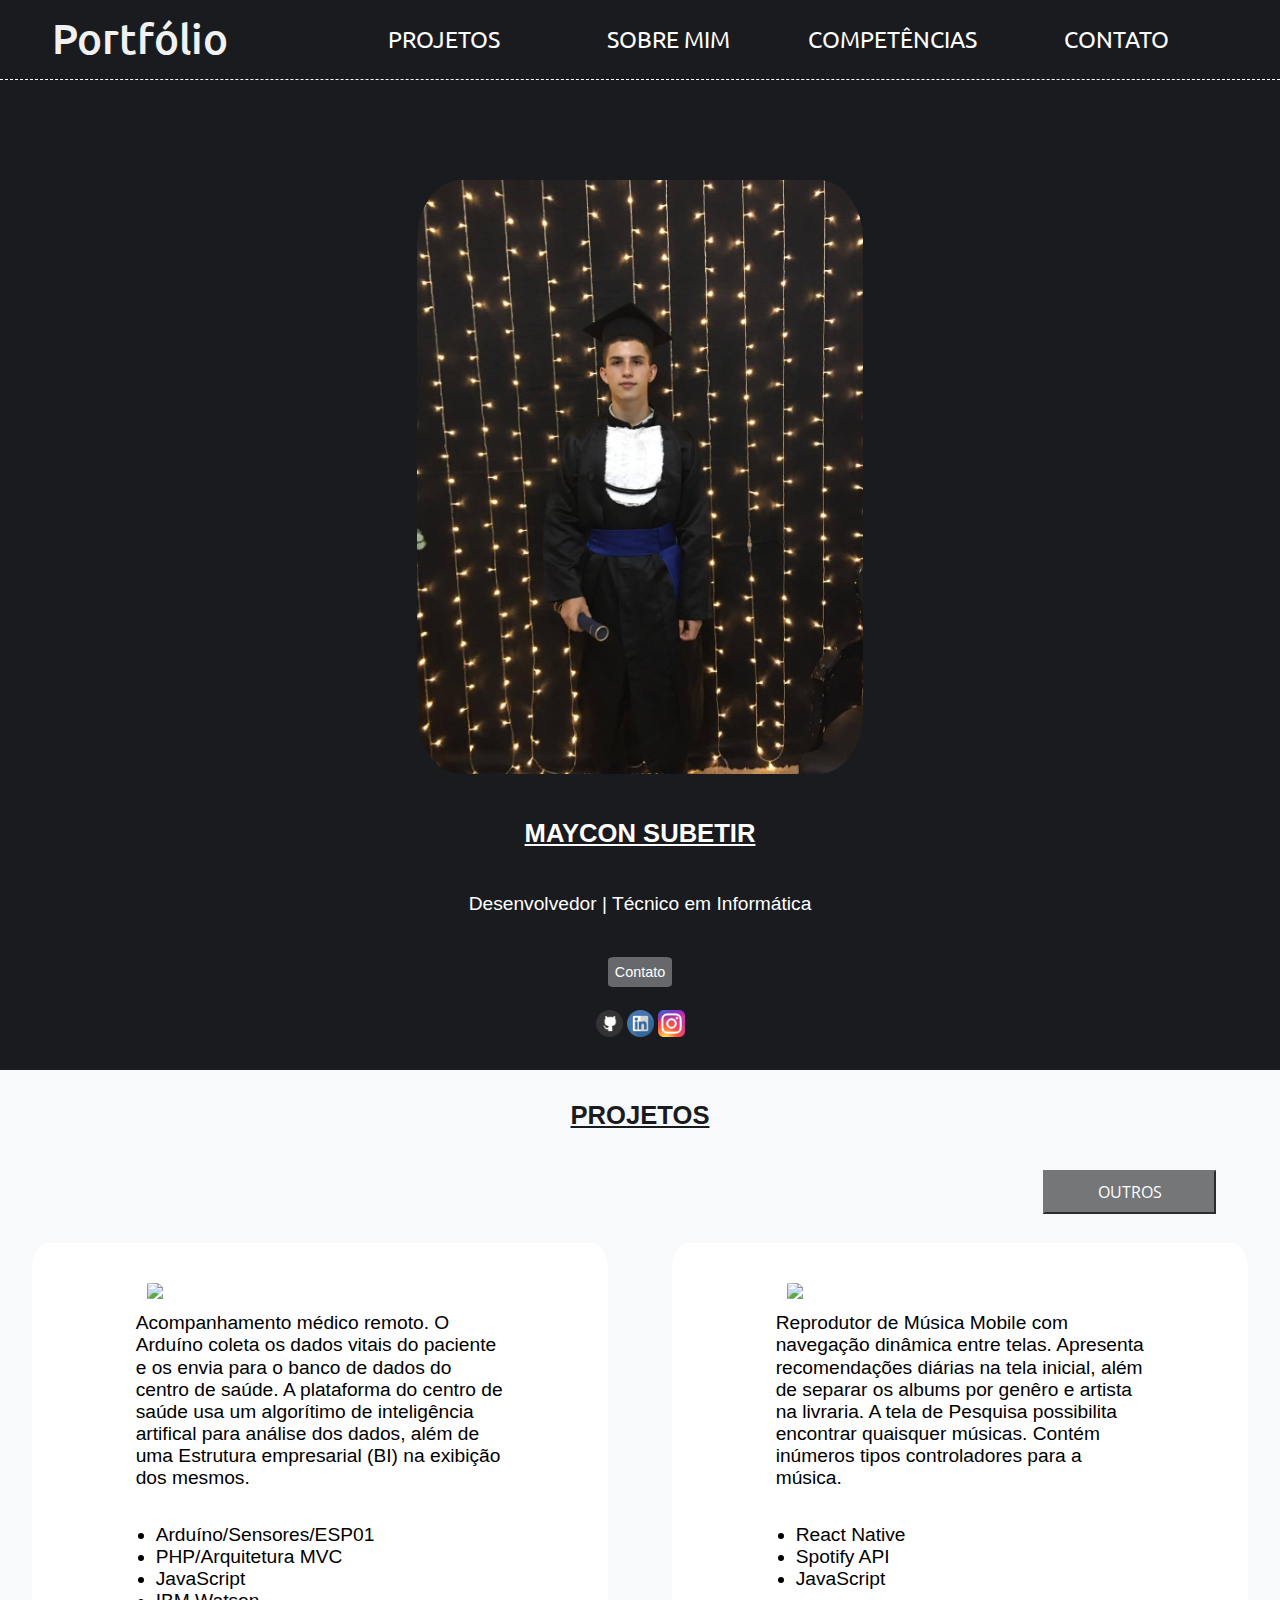
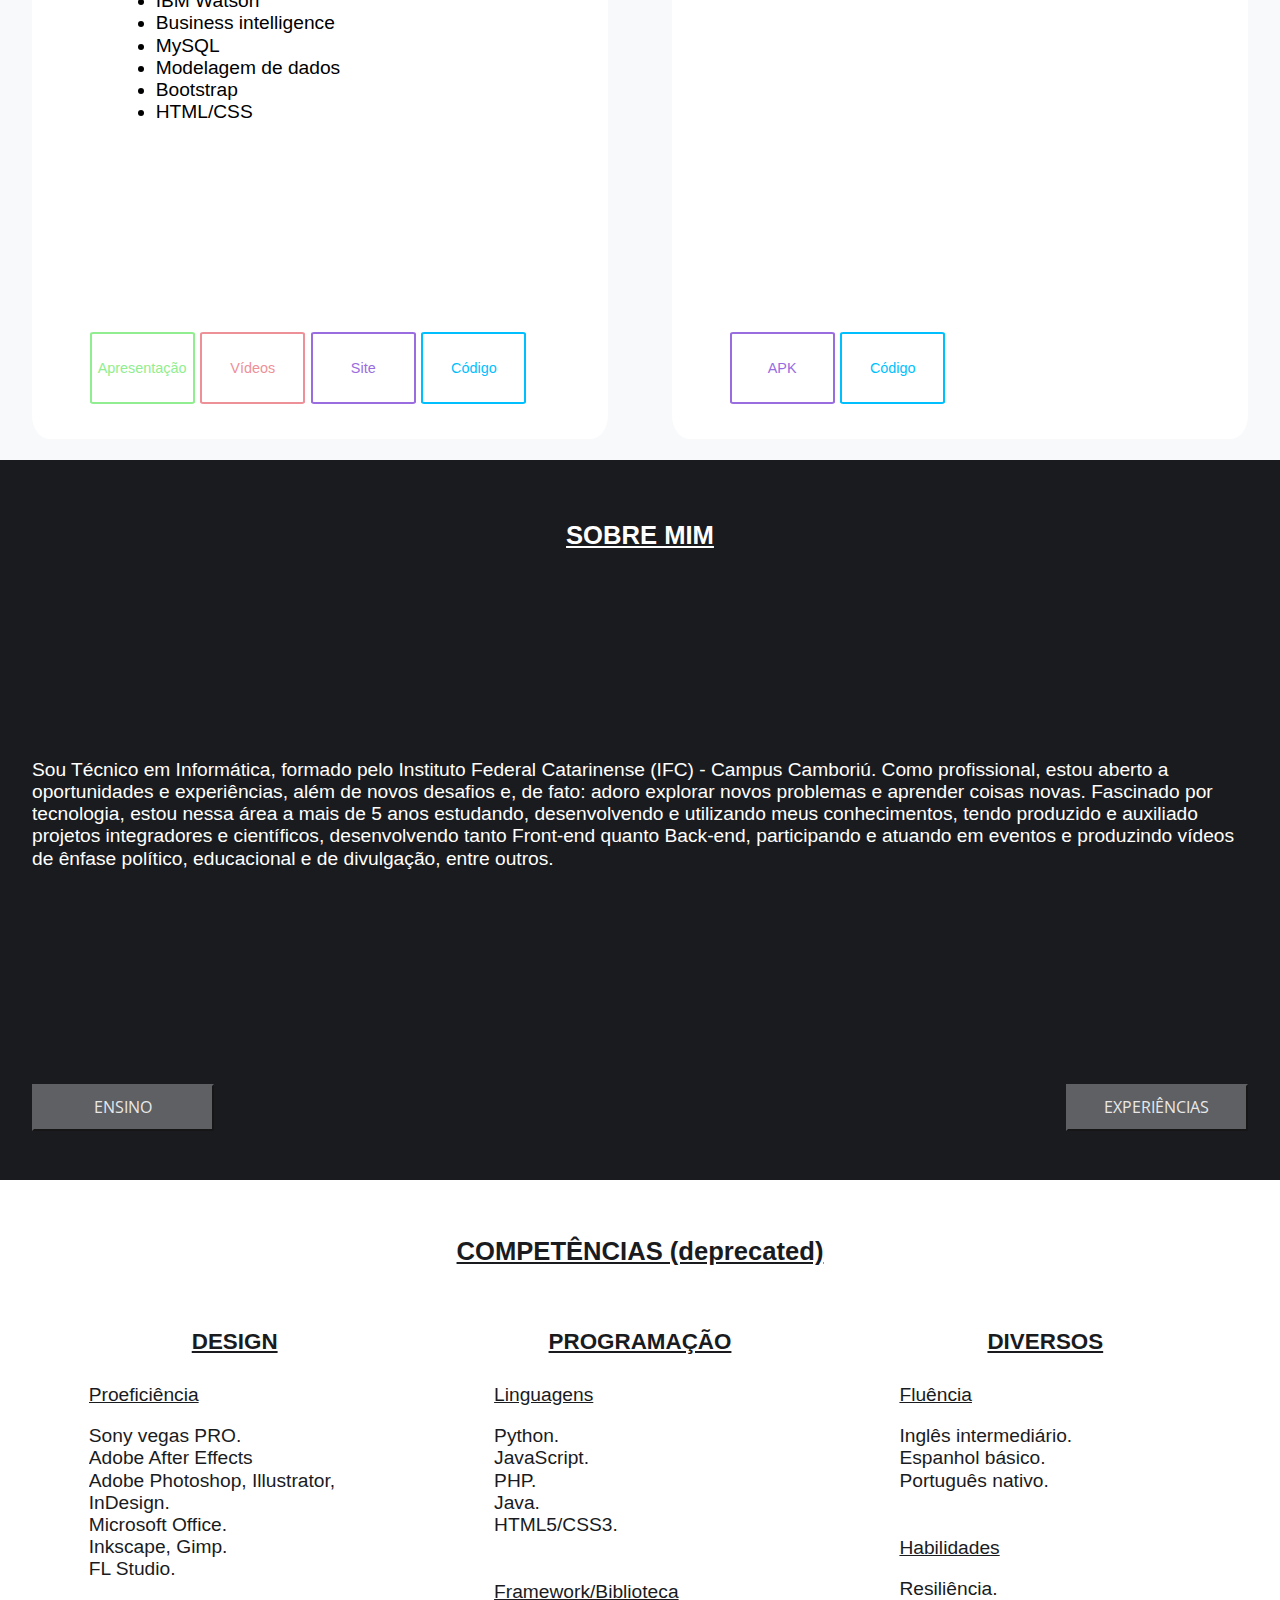
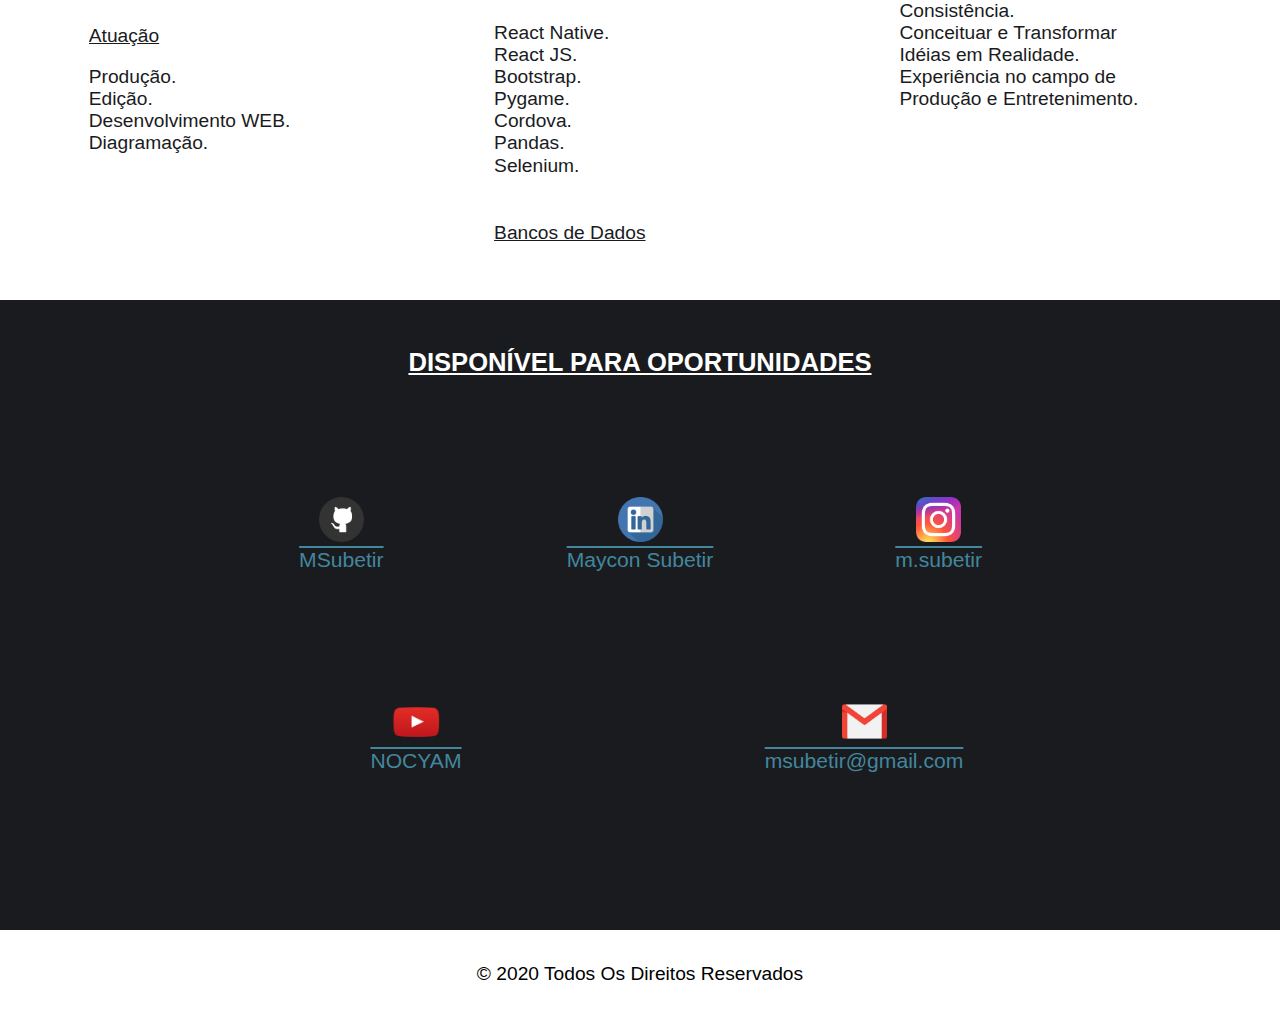
==== index.html @ 5b7ca6d6 "fixes" ====
<!DOCTYPE html>
<html lang="pt-BR">

<head>
    <meta charset="UTF-8">
    <meta name="viewport" content="width=device-width, initial-scale=1">
    <meta http-equiv="X-UA-Compatible" content="ie=edge">
    <title>Maycon Subetir</title>

    <script src="./index.js" defer></script>
    <script src="https://ajax.googleapis.com/ajax/libs/jquery/2.1.3/jquery.min.js" type="text/javascript"></script>
    <link
        href="https://fonts.googleapis.com/css2?family=Open+Sans:wght@300;700&family=Ubuntu&
        family=Roboto+Slab:wght@100;700&display=swap"
        rel="stylesheet">
    <link href="./normalize.css" rel="stylesheet" type="text/css">
    <link href="./index.css" rel="stylesheet" type="text/css">
</head>

<body>
    <nav>
        <a>Portfólio</a>
        <ul>
            <li><a href="#projetos">PROJETOS</a></li>
            <li><a href="#sobreMim">SOBRE MIM</a></li>
            <li><a href="#competencias">COMPETÊNCIAS</a></li>
            <li><a href="#contatos">CONTATO</a></li>
        </ul>
    </nav>

    <div class="header">
        <img src="./src/perfil.jpg" class="perfil">

        <h1>MAYCON SUBETIR</h1>

        <p>Desenvolvedor | Técnico em Informática</p>
        <a href="#contatos" class="botao">Contato</a>

        <div class="icones">
            <a href="https://github.com/MSubetir"><img src="./src/git.png"></a>
            <a href="https://www.linkedin.com/in/maycon-subetir-aa0ab3199/"><img src="./src/linkdin.png"></a>
            <a href="https://www.instagram.com/m.subetir/"><img src="./src/insta.png"></a>
        </div>
    </div>



    <div class="projetos a">
        <h1 id="projetos" style="color: #1a1b1e;">PROJETOS</h1>

        <div class="transform" style="justify-content: flex-end;">
            <button onclick="sair()">OUTROS</button>
        </div>

        <div class="mostruario">
            <div>
                <div>
                    <img class="imgProject" src="https://lh3.googleusercontent.com/pw/AL9nZEUC4xV5lDs9joiH5LrKsQmEG3K1m0I7AVjkr31hWFVZ6zJ9YAPyNuHIpKXoUKQXWEyALBhOtz0McZ3_jYAGvnHKboQj3iyqffHrpMDf8mrdIJhDit2I8VRdpT8GKbpmGPcOVtqGI43LCRcYeyGcACTi=w600-h338-no?authuser=0">
                    <p>Acompanhamento médico remoto. O Arduíno coleta os dados vitais do paciente e os envia para o banco de dados do centro de saúde. 
                        A plataforma do centro de saúde usa um algorítimo de inteligência artifical para análise dos dados, 
                        além de uma Estrutura empresarial (BI) na exibição dos mesmos.
                    </p>
                    <ul>
                        <li>Arduíno/Sensores/ESP01</li>
                        <li>PHP/Arquitetura MVC</li>
                        <li>JavaScript</li>
                        <li>IBM Watson</li>
                        <li>Business intelligence</li>
                        <li>MySQL</li>
                        <li>Modelagem de dados</li>
                        <li>Bootstrap</li>
                        <li>HTML/CSS</li>
                    </ul>
                </div>
                <div class="botoes">
                    <a
                        href="https://view.genial.ly/60639cdcb2064f0d447ac819/presentation-medidor-de-sinais-vitais"><button
                            style="border-color: #90ee90; color: #90ee90;">Apresentação</button></a>
                    <a
                        href="https://www.youtube.com/watch?v=OU9DZTPS30I&list=PLLnPrAWrmEtrfIDLRVUAnFtk-PIgAY9qZ"><button
                            style="border-color: #ee9098; color: #ee9098;">Vídeos</button></a>
                            <a href="https://automasense.000webhostapp.com/pages/login"><button
                                style="border-color: #996ddf; color: #996ddf;">Site</button></a>
                    <a href="https://github.com/MSubetir/Sinais_Vitais"><button
                           style="border-color: #00bfff; color: #00bfff;">Código</button></a>
                </div>
            </div>

            <div>
                <div>
                    
                    <img class="imgProject" src="https://lh3.googleusercontent.com/pw/ACtC-3dQdME1buegANVA4AhmHzX7jDebmpQfBxyj9ju6OzUto9A6blBK3Nn1LL9Td6VjcDFKGM53OBqk8XBBvCKb660P-Rh5WN4g9dhqQRKDlw7we7cQ8wvFliAg3ANfHQJTOGOj_EmdzZPYR6tXdzdJqC73=w1168-h657-no?authuser=0">
                    
                    <p>Reprodutor de Música Mobile com navegação dinâmica entre telas.
                        Apresenta recomendações diárias na tela inicial, além de separar os albums por genêro e artista na livraria.
                        A tela de Pesquisa possibilita encontrar quaisquer músicas.
                        Contém inúmeros tipos controladores para a música.</p>
                    <ul>
                        <li>React Native</li>
                        <li>Spotify API</li>
                        <li>JavaScript</li>
                    </ul>
                </div>

                <div class="botoes">
                    <a href="https://drive.google.com/file/d/1ig_ZhuJYfmcwDmPIuR46pP6VFIbAs-xn/view?usp=sharing"><button
                        style="border-color: #996ddf; color: #996ddf;">APK</button></a>
                 <a href="https://github.com/MSubetir/Centralfy"><button
                        style="border-color: #00bfff; color: #00bfff;">Código</button></a>
                </div>
            </div>
   
        </div>


    </div>

    <div class="projetos b">
        <h1 style="color: #1a1b1e;">OUTROS</h1>
        <div class="transform" style="justify-content: flex-start;">
            <button onclick="entrar()" class="submenu">DESTAQUES</button>
        </div>


        <div class="mostruario">

            <div>
                <div>
                    <img class="imgProject" src="https://lh3.googleusercontent.com/pw/ACtC-3eMUtDpyQF2hzIf7UNU7WPZtiNlY3qYYCqTxnLNk-a77r0hvLwrLTzMCzfAfC4eMctJe6zLSq7UK-7PksO1wY2rYF_I8qfjL-MVIj4fq04tmXqO48SQgNLmpSKtJqqMnRnIXPcMIBST2i1w1JEir1B4=w640-h360-no?authuser=0">
                    <p>Jogo Mobile voltado para o auxilio à qualidade de vida. Desenvolvido como Projeto integrador durante o ensino médio em Informática.
                    </p>
                    <ul>
                        <li>Apache Cordova</li>
                        <li>JavaScript</li>
                        <li>Modelagem de dados</li>
                        <li>Sony Vegas Pro</li>
                        <li>Adobe PhotoShop, Inkscape</li>
                        <li>HTML/CSS</li>
                    </ul>
                </div>
                <div class="botoes">
                    <a
                        href="https://docs.google.com/document/d/16FX7uA28q5GR4gafUM-VKvgnRmYF3ublqvqjXZ9gTFU/edit?usp=sharing"><button
                            style="border-color: #90ee90; color: #90ee90;">Projeto</button></a>
                    <a
                        href="https://www.youtube.com/watch?v=PcwysxRJB2E&list=PLLnPrAWrmEtqAso9siVkWSR2_nn_BTaSJ&index=6"><button
                            style="border-color: #ee9098; color: #ee9098;">Vídeo</button></a>
                    <a href="https://drive.google.com/file/d/1hR4JqM8xQ3sevCTLCYUhLx1t0c0SAUtx/view?usp=sharing"><button
                           style="border-color: #996ddf; color: #996ddf;">APK</button></a>
                    <a href="https://github.com/MSubetir/Vitae"><button
                           style="border-color: #00bfff; color: #00bfff;">Código</button></a>
                </div>
            </div>

            <div>
                <div>
                    <img class="imgProject" src="https://lh3.googleusercontent.com/pw/ACtC-3cMPXJ2FddSLjSJEfjDp5BsjxKwW3A2LlPuJLCuyx3bq7I02Ulmu7NyoeKWMcIvtP-n_0golziE_aRjNnOjLn1pU5L98prRKzdjMs6yO5z91a5pxPpzCNvxTvEngjIdZKTTmviwiIo6u8lv5Q2hmpT2=w640-h360-no?authuser=0">
                    <p>Interface React interativa com função de Sortear.
                        Preenchido com textos e sequências de números, escolhe aleatoriamente e atualiza o estado ao clicar no botão.
                        Utiliza majoritariamente Bootstrap e CSS em animações/detalhes.
                    </p>
                    <ul>
                        <li>React.js</li>
                        <li>JavaScript</li>
                        <li>Bootstrap</li>
                        <li>HTML/CSS</li>
                    </ul>
                </div>
                <div class="botoes">
                    <a href="https://randomizer-2173.web.app"><button
                        style="border-color: #996ddf; color: #996ddf;">Site</button></a>
                    <a href="https://github.com/MSubetir/Randomizer"><button
                            style="border-color: #00bfff; color: #00bfff;">Código</button></a>
                </div>
            </div>

            <div>
                <div>
                    <img class="imgProject" src="https://lh3.googleusercontent.com/pw/ACtC-3fgGn7TcCbmMfhSUwdOuY-DYgH5nbjScEiMm5PkcMDQOVJrLaCTmHQhMg-UFUrFmO-lOFguikVgp8q6_2JBZSPFG349_M7hxqVFaNlUS92KSdkCeo7nWSlrsxgPzolXZX4W6e0yH45kLo838azbs39c=w640-h360-no?authuser=0">
                    <p>Número de Casos de COVID-19 de 2020 no Brasil em um Gráfico de velas responsivo.
                        Atualizado diariamente de acordo com dados do Centro de Prevenção e Controle de Doenças Europeu.
                    </p>
                    <ul>
                        <li>PHP</li>
                        <li>JavaScript</li>
                        <li>ApexCharts</li>
                        <li>HTML/CSS</li>
                        <li>E.C.D.C</li>
                    </ul>
                </div>
                <div class="botoes">
                    <a href="http://gcovid.epizy.com/"><button
                        style="border-color: #996ddf; color: #996ddf;">Site</button></a>
                    <a href="https://github.com/MSubetir/Graph-covid"><button
                            style="border-color: #00bfff; color: #00bfff;">Código</button></a>
                </div>
            </div>

            <div>
                <div>
                    <img class="imgProject" src="https://lh3.googleusercontent.com/pw/ACtC-3dGr8PTuitpGmlDnYWiCiXv81scR1LD-ia9iU2tmD60QuTEJ7A_bPNfEqdlbhJmjqjD2cAUsMxeeecZDMg3b_KJxbFA4M9hu9hKjIjn6HX9rQmbeBOoh1Y0LY4AMq_hKpCs7YDQHkQMWmJbxS_9bgMy=w640-h360-no?authuser=0">
                    <p>Bot de Subreddits e Notícias diárias. Recolhe os tópicos mais agitados das comunidades especificadas,
                        enviando os mesmo em formato de e-mail todos os dias às 7 horas.

                    </p>
                    <ul>
                        <li>Python</li>
                        <li>API Reddit</li>
                        <li>Heroku</li>
                    </ul>
                </div>
                <div class="botoes">
                    <a href="https://github.com/MSubetir/RedditEmail"><button
                            style="border-color: #00bfff; color: #00bfff;">Código</button></a>
                </div>
            </div>

            <div>
                <div>
                    <img class="imgProject" src="https://lh3.googleusercontent.com/pw/ACtC-3cnLi-6JOI9m8X_KeQTeahNfAiNjTkthPZG0m0LvatFGvl_rZpUNs4pekmpazgm_xTZTOSJBTd0accedsrssRurUkl6xllLCkQ34VSt_5jww_7XzEFFN0cb3x-gsw2jGpJYHaKHYhIRPhqD95_Kt8ii=w640-h360-no?authuser=0">
                    <p>Agenda Mobile, separada por seções, registra infinitas anotações,
                        além de possuir funções de regresso e contador de dias. Design caprichado e interativo.
                    </p>
                    <ul>
                        <li>Apache Cordova</li>
                        <li>JavaScript</li>
                        <li>Adobe PhotoShop, Inkscape</li>
                        <li>HTML/CSS</li>
                    </ul>
                </div>
                <div class="botoes">
                    <a href="https://drive.google.com/file/d/1TVygQZsVtfsFOdbsoP0Y_jeHlP_Dmb_R/view?usp=sharing"><button
                        style="border-color: #996ddf; color: #996ddf;">APK</button></a>
                    <a href="https://github.com/MSubetir/Quest"><button
                            style="border-color: #00bfff; color: #00bfff;">Código</button></a>
                </div>
            </div>

            <div>
                <div>
                    
                   <img class="imgProject" src="https://lh3.googleusercontent.com/pw/ACtC-3fy2BUYh09y43q458K9qiwOE1IMpCWjmEK3EiHEZBBcyNiCsThLhYb1gBp75429A8-OxFFFI4X6XTSv1TzSPypDXangfpmJOceD6W5VZ-MGMOQyXRsnlMaAbw6cspUApkMM3LFPyhExGtfl6bQ-eaAW=w640-h360-no?authuser=0">
                    
                    <p>Gerador de Horários Escolares. Toda vez que iniciado gera uma estrutura diferente.
                        Impede a ocorrência de duas aulas ao mesmo tempo,
                        além de outras situações.
                    </p>
                    <ul>
                        <li>JavaScript</li>
                        <li>HTML/CSS</li>
                    </ul>
                </div>
                <div class="botoes">
                    <a href="https://github.com/MSubetir/Horarios_Escolares"><button
                            style="border-color: #00bfff; color: #00bfff;">Código</button></a>
                </div>
            </div>

            <div>
                <div>
                    <img class="imgProject" src="https://lh3.googleusercontent.com/pw/ACtC-3cRVdpKV5AwXcro_npCQZLvIpO7G9_Ts8bNydkEdTlr_s0GnX6Y6KTGFD4DnwPJRrFcmB6eFVCPSkdyHD3pycY-0drOwuTDj5tt4yLnYgXOkiyNXlnScMDecK8OoEgJ6oGGk9Y65vH-hxZ21tUlbUlO=w640-h360-no?authuser=0">
                    <p>Calculadora Básica. Acompanhada de botões interativos para selecionar os números e
                        as operações.
                    </p>
                    <ul>
                        <li>JavaScript</li>
                        <li>HTML/CSS</li>
                    </ul>
                </div>
                <div class="botoes">
                    <a href="https://pedantic-visvesvaraya-d411af.netlify.app/"><button
                        style="border-color: #996ddf; color: #996ddf;">Site</button></a>
                    <a href="https://github.com/MSubetir/Calculadora"><button
                            style="border-color: #00bfff; color: #00bfff;">Código</button></a>
                </div>
            </div>

            <div>
                <div>
                    
                    <img class="imgProject" src="https://lh3.googleusercontent.com/pw/ACtC-3fzsIpFO3DWnfV2ODX9NkwPi-HYLAYGXztJ-X0vXldNH-w8pfTqN5w_PV6NMh8v8712fCPmxOegxfU9sHVuuRiLi78dCC4ko1iAXOmkRYUhZ3amrGTbv2gBfIoqYAVCCnfZObonWkQGUMekkueWz7PE=w640-h360-no?authuser=0">
                    
                    <p>Vídeos que editei para fins de enfase educacional e de divulgação.
                        Inclui trabalhos escolares e projetos.</p>
                    <ul>
                        <li>Sony Vegas Pro</li>
                        <li>Adobe PhotoShop, Inkscape</li>
                    </ul>
                </div>

                <div class="botoes">
                    <a href="https://www.youtube.com/watch?v=Xbf7jJ9sE3M&list=PLLnPrAWrmEtqAso9siVkWSR2_nn_BTaSJ"><button
                            style="border-color: #ee9098; color: #ee9098;">Playlist</button></a>
                </div>
            </div>

        </div>
    </div>


    <div class="sobremim ensino">
        <div style="height: 100%;  width: 80%;">
            <h1 >ENSINO</h1>

            <div style="height: 80%; width: 100%; overflow: auto; display: flex; align-items: center;" >
                <ul class="formacao">
                    <li>
                        <img src="./src/ufsc.png">
                        <p><strong style="color: #fff;">Graduação em Engenharia de Controle e Automação | 2020 -
                                2025</strong><br>
                            Universidade Federal de Santa Catarina - UFSC - Campus Florianópolis</p>
                    </li>
                    <li>
                        <img src="./src/ifc.png">
                        <p><strong style="color: #fff;">Ensino médio integrado ao curso de Técnico em Informática | 2017 -
                                2019</strong><br>
                            Instituto Federal Catarinense - IFC - Campus Camboriú </p>
                    </li>
    
                </ul>

            </div>
        </div>
        <div class="transform" style="height: 100%; width: 20%; justify-content: center">
            <div style="height: 6vh; width: 80%; display: flex; justify-content: flex-end">
                <button onclick="meioRight()" class="submenu" style="width: 100%">SOBRE</button>
            </div>
        </div>
    </div>

    <div class="sobremim descricao">
        <h1 id="sobreMim" style="color: #fff;">SOBRE MIM</h1>

        <div style="height: 70%; color: #fff;">
            <p>          
Sou Técnico em Informática, formado pelo Instituto Federal Catarinense (IFC) - Campus Camboriú. Como profissional, estou aberto a oportunidades e experiências, além de novos desafios e, de fato: adoro explorar novos problemas e aprender coisas novas. Fascinado por tecnologia, estou nessa área a mais de 5 anos estudando, desenvolvendo e utilizando meus conhecimentos, tendo produzido e auxiliado projetos integradores e científicos, desenvolvendo tanto Front-end quanto Back-end, participando e atuando em eventos e produzindo vídeos de ênfase político, educacional e de divulgação, entre outros. 
            </p>
        </div>

        <div class="transform" style="flex-direction: row; justify-content: space-between">
                <button onclick="leftMeio()" class="submenu">ENSINO</button>
                <button onclick="rightMeio()" class="submenu">EXPERIÊNCIAS</button>
            </div>
        </div>
    </div>

    <div class="sobremim experiencia">
        <div class="transform" style="height: 100%; width: 20%; justify-content: center">
            <div style="height: 7vh; width: 80%; display: flex; justify-content: flex-start">
                <button onclick="meioLeft()" class="submenu" style="width: 100%;">SOBRE</button>
            </div>
        </div>

        <div style="height: 100%;  width: 80%;">
            <h1>EXPERIÊNCIAS</h1>
            <div style="height: 80%; width: 100%; overflow: auto; display: flex; align-items: center;">
                

                <ul class="empregos">
                    <li>
                        <p><strong style="color: #fff;">Beepay | 2020 - Atual</strong><br>
                            <strong>Desenvolvedor Fullstack</strong> - Assessoria de desenvolvimento de aplicativos mobile IOS/Android.</p>
                    </li>
                    <li>
                        <p><strong style="color: #fff;">Delinea Tecnologia Educacional | 2020</strong><br>
                            <strong>Produtor de conteúdo EaD</strong> - Diagramação e manutenção de mídias e conteúdos.</p>
                    </li>
                    <li>
                        <p><strong style="color: #fff;">Rodolanches | 2019 - 2020</strong><br>
                            <strong>Balconista</strong> - Atendimento, venda e preparação de alimentos e afins. </p>
                    </li>
                    <li>
                        <p><strong style="color: #fff;">Editor de vídeos | Autônomo</strong><br>
                            <strong>Produtor/Edito</strong>r - Elaboração de vídeos com vínculos políticos e educacionais.
                        </p>
                    </li>

                </ul>
            </div>
         
        </div>
    </div>




    <div class="competencias">
        <h1 id="competencias" style="color: #1a1b1e;">COMPETÊNCIAS (deprecated)</h1>

        <div>
            <div>
                <h1>DESIGN</h1>
                <ul>
                    <p>Proeficiência</p>
                    <li>Sony vegas PRO.</li>
                    <li>Adobe After Effects</li>
                    <li>Adobe Photoshop, Illustrator, InDesign.</li>
                    <li>Microsoft Office.</li>
                    <li>Inkscape, Gimp.</li>
                    <li>FL Studio.</li>
                </ul>

                <ul>
                    <p>Atuação</p>
                    <li>Produção.</li>
                    <li>Edição.</li>
                    <li>Desenvolvimento WEB.</li>
                    <li>Diagramação.</li>
                </ul>
            </div>

            <div>
                <h1>PROGRAMAÇÃO</h1>

                <ul>
                    <p>Linguagens</p>
                    <li>Python.</li>
                    <li>JavaScript.</li>
                    <li>PHP.</li>
                    <li>Java.</li>
                    <li>HTML5/CSS3.</li>
                </ul>

                <ul>
                    <p>Framework/Biblioteca</p>
                    <li>React Native.</li>
                    <li>React JS.</li>
                    <li>Bootstrap.</li>
                    <li>Pygame.</li>
                    <li>Cordova.</li>
                    <li>Pandas.</li>
                    <li>Selenium.</li>
                    
                </ul>

                <ul>
                    <p>Bancos de Dados</p>
                    <li>PostgreSQL.</li>
                    <li>MySQL.</li>
                </ul>

                <ul>
                    <p>IDEs</p>
                    <li>Visual Studio Code.</li>
                    <li>NetBeans.</li>
                    <li>PyCharm.</li>
                </ul>

            </div>

            <div>
                <h1>DIVERSOS</h1>
                <ul>
                    <p>Fluência</p>
                    <li>Inglês intermediário.</li>
                    <li>Espanhol básico.</li>
                    <li>Português nativo.</li>
                </ul>

                <ul>
                    <p>Habilidades</p>
                    <li>Resiliência.</li>
                    <li>Consistência.</li>
                    <li>Conceituar e Transformar Idéias em Realidade.</li>
                    <li>Experiência no campo de Produção e Entretenimento.</li>
                </ul>
            </div>
        </div>
    </div>


    <div class="oportunidades">
        <h1 id="contatos">DISPONÍVEL PARA OPORTUNIDADES</h1>
        <div style="height: 80%;" class="oportunidades">
            <div>
                <a href="https://github.com/MSubetir"><img src="./src/git.png">
                    <p class="contato">MSubetir</p>
                </a>
                <a href="https://www.linkedin.com/in/maycon-subetir/"><img src="./src/linkdin.png">
                    <p class="contato">Maycon Subetir</p>
                </a>
                <a href="https://www.instagram.com/m.subetir/"><img src="./src/insta.png">
                    <p class="contato">m.subetir</p>
                </a>
            </div>

            <div>
                
                <a href="https://www.youtube.com/channel/UCgY-3SwG1gZg3NfavV3nOyg?view_as=subscriber"><img
                        src="./src/youtube.png">
                    <p class="contato">NOCYAM</p>
                </a>
                <a><img src="./src/gmail.png">
                    <p class="contato">msubetir@gmail.com</p>
                </a>
            </div>
        </div>
    </div>


    <div class="direitos">
        <p>&copy; 2020 Todos Os Direitos Reservados
        </p>
    </div>
</body>

</html>
---- index.css ----
/*
GERAL
*/

html, body{
    margin: 0;
    overflow-x: hidden;
    font-family:"Open Sans", Helvetica, Arial, sans-serif;
}

h1, h2, h3{
    display: flex;
    align-items: center;
    height: 10%;
    font-size: 1.6em;
    color: #fff;
    text-align: center;
    justify-content: center;
    
    margin: 0;
    font-family: "Roboto Slab", Helvetica, Arial, sans-serif;
    font-weight: 700;
    text-decoration:underline;
}


p, li, a{
    font-family: Arial, Helvetica, sans-serif;
    font-size: .9em;
    margin-top: 0;
    text-decoration: none;
    color: #fff;
}

/*
NAV
*/

nav{
    display: flex;
    flex-direction: column;
    align-items: center;
    background: #1a1b1e;
    border-bottom: 1px dashed #fff ;
}
nav > a {
    text-decoration: none;
    font-weight: 500;
    font-size: 2em;
    font-family: Ubuntu, serif;
    color: #f1f1f1;
    margin-top: 2vh;
}
nav ul{
    list-style: none;
    padding: 0;
    display: flex;
    flex-direction: column;
    align-items: center;
    width: 100%;
}
nav ul li {
    text-align: center;
    width: 100%;
}

nav ul li a {
    display: inline-block;
    padding: 10px 0;
    width: 100%;
    text-decoration: none;
    color: #fff;
    font-family: Ubuntu, serif;
}

/*
CABEÇALHO
*/

.header{
    display: flex;
    flex-direction: column;
    justify-content: space-evenly;
    align-items: center;
    text-align: center;
    height: 90vh;
    background-color: #1a1b1e;
    width: 100vw;
}

.header img.perfil{
    height: 50%;
    border-radius: 10%;
}

.header p{
    width: 80%;
}

.header a.botao{
    background-color: #67686b;
    border-radius: 10%;
    padding: 1%;
    text-decoration: none;
    color: #fff;
    margin: 1%;
    font-size: .9em;
}
.icones{
    height: 5%;
}
.icones > a > img{
    height: 3vh;
}


/*
PROJETOS
*/


.projetos{
    display: flex;
    justify-content: center;
    align-items: center;
    flex-direction: column;
    height: 90vh;
    width: 100vw;
    background-color: #f8f9fa;
    transition: .3s;
}
.a{
    position: absolute;
}
.b{
    position: relative;
    transform: translateX(100vw);
}

.mostruario{
    display: flex;
    justify-content: center;
    align-items: center;
    flex-wrap: wrap;
    flex-direction: column;
    overflow-x: auto;
    height: 90%;
    width: 100%;
    overflow-y: hidden;
}

.mostruario > div{
    display: flex;
    align-items: center;
    justify-content: center;
    flex-direction: column;
    width: 90%;
    height: 95%;
    background: #fff;
    border-radius: 3%;  
    overflow: hidden;
}
.mostruario > div > div:first-child{
    height: 80%; 
    width: 80%;
    overflow-y: auto;
    display: flex;
    align-items: center;
    justify-content: flex-start;
    flex-direction: column;
}
.imgProject{
    width: 75%;
    border-radius: 3%;
    margin-bottom: 3%;
}

.mostruario > div > div > p, .mostruario > div > div > ul > li{
    color: #000
}

.mostruario > div > div > p, .mostruario > div > div > ul{
    width: 80%;
}



.botoes{
    display: flex;
    justify-content: flex-start;
    align-items: center;
    height: 10%;
    width: 80%;
}
.botoes > a{
    width: 24%;
    height: 90%;
    font-size: .8em;
}
.botoes > a > button{
    background: #fff;
    border: 2px solid;
    font-size: .9em;
    border-radius: 3%;
    margin-top: 1vh;
    height: 100%;
    width: 95%;
}

.transform{
    display: flex;
    flex-direction: row;
    justify-content: center;
    align-items: center;
    height: 7vh;
    width: 90%;
}

.transform button, .transform div button{
    opacity: 0.9;
    height: 60%;
    width: 35%;
    font-size: .8em;
    border-color: #67686b;
    box-shadow: 0 0 40px 40px #67686b inset, 0 0 0 0 #67686b;
    -webkit-transition: all 150ms ease-in-out;
    transition: all 150ms ease-in-out;
    color: #fff;
}
.transform button:hover{
    box-shadow: 0 0 10px 0 #67686b inset, 0 0 10px 4px #67686b;
    color: #1a1b1e;
}


/*
SOBRE
*/


.sobremim{
    display: flex;
    flex-direction: column;
    justify-content: center;
    align-items: center;
    background-color: #1a1b1e;
    height: 80vh;
    transition: .3s;
    width: 100vw;
}
.sobremim > div{
    display: flex;
    flex-direction: column;
    justify-content: center;
    align-items: center;
    width: 95%;
    overflow: auto;
}

.ensino{
    display:flex;
    position: absolute;
    transform: translateX(-100vw);
    flex-direction: row;
}
.descricao{
    display:flex;
    position: absolute;
}
.descricao > div > p{
    display: flex;
    align-items: center;
    height: 90%;
    width: 100%;
}
.experiencia{
    display:flex;
    position: relative;
    transform: translateX(100vw);
    flex-direction: row;
}


.formacao, .empregos{
    width: 100%;
    height: 80%;
    padding: 0;
    display: flex;
    flex-direction: column;
    justify-content: space-around;
    overflow-y:auto;
}
.formacao > li{
    display: flex;
    justify-content: flex-start;
    align-items: center;
    padding: 2vh;
}
.formacao > li > p{
    margin: 0vw 2vw 0vw 2vw;
    text-align: center;
    color:#f8f9fabb;
    width: 100%;

}
.formacao > li > img{
    width: 15vw;
}


.empregos > li{
    padding: 2vh;
}
.empregos > li > p{
    text-align: center;
    color:#f8f9fabb;
    width: 97%;
    margin: 0;
}

/*
SKILLS
*/


.competencias{
    display: flex;
    flex-direction: column;
    justify-content: center;
    align-items: center;
    background-color: #fff;
    
    height: 80vh;
    width: 100vw;
    
}
.competencias div{
    display: flex;
    flex-direction: column;
    justify-content: center;
    align-items: center;
    width: 95%;
    height: 80%;
    overflow-x: auto;
    overflow-y: hidden;
    flex-wrap: wrap;
    
}

.competencias div > div{
    width: 45%;
    height: 90%;
    overflow-y: scroll;
    overflow-x: hidden;
    display: inline-block;
    padding: 1em;
}

.competencias div > div > h1{
    font-size: 1em;
    color: #1a1b1e;
}

.competencias div > div > ul{
    margin-bottom: 5vh;
    width: 90%;
    padding: 0;
    overflow-x: auto;
    overflow-y: auto;
}

.competencias div > div > ul > p{
    color: #1a1b1e;
    text-decoration: underline;
}

.competencias div > div > ul > li{
    color: #1a1b1e;
    list-style-type: circle;
}


/*
CONTATO
*/


.oportunidades{
    display: flex;
    flex-direction: column;
    justify-content: center;
    align-items: center;
    background-color: #1a1b1e;
    height: 70vh;
    transition: .3s;
    width: 100vw;
    
}

.oportunidades div > div{
    display: flex;
    width: 70%;
    justify-content: space-around;
    align-items: center;
    height:40%;
    text-align: center;
}
.oportunidades div > div > a{
    width: 90%;
}
.oportunidades div > div > a > p{
    color: rgb(66, 135, 158); 
    text-decoration: overline;
}

.oportunidades div > div > a > img{
    height: 5vh;
}


/*
DIRETOS
*/
.direitos{
    height: 10vh;
}
.direitos p{
    display: flex;
    justify-content: center;
    align-items: center;
    width: 100%;
    color: #000;
    height: 100%;
}


/*
MEDIA QUERIES
*/


@media screen and (min-width: 710px) {


    p, li, a{
        font-size: 1.1em;
    }


    /*
    NAV
    */

    nav {
        flex-direction: row;
        justify-content: space-around;
    }

    nav ul {
        flex-direction: row;
        width: 70%;
    }

    nav > a {
        font-size: 2.6em;
        margin-top: 0vh;
    }
    

    /*
    CABEÇALHO
    */

    .header {
        height: 110vh;
    }

    .header img.perfil{
        height: 60%;
        border-radius: 10%;
        margin-top: 10vh;
    }

    .header a.botao{
        padding: .5%;
    }


    /*
    PROJETOS
    */

    .mostruario > div{
        width: 45%;
    }

    .projetos{
        height: 95vh;
    }

    .transform button, .transform div button{
        height: 75%;
        width: 25%;
        font-size: 1em;
    }

    .botoes > a{
        font-size: 1em;
    }

    

     /*
    SOBRE MIM
    */

    .formacao > li > img{
        width: 10vw;
    }

    /*
    SKILLS
    */

    .competencias div > div{
        width: 24%;
    }

    .competencias div > div > h1{
        font-size: 1.4em;
    }

}

@media screen and (min-width: 1100px) {
    
    .formacao > li > p, .empregos > li > p{
        font-size: 1.1em;
    }
    p, li, a{
        font-family: Arial, Helvetica, sans-serif;
        font-size: 1.2em;
    }
    
    

    /*
    PROJETOS
    */

    .projetos{
        height: 110vh;
    }

    .transform button, .transform div button{
        width: 15%;
    }

    /*
    SOBRE MIM
    */

    .formacao > li > img{
        width: 6vw;
    }
    

    

     /*
    CONTATO
    */

    .oportunidades div > div > a > p{
        font-size: 1.1em;
    }
}



/*
SCRIPT
*/


.menos100{
    transform: translateX(-100vw);
}
.zero{
    transform: translateX(0vw);
}
.mais100{
    transform: translateX(100vw);
}
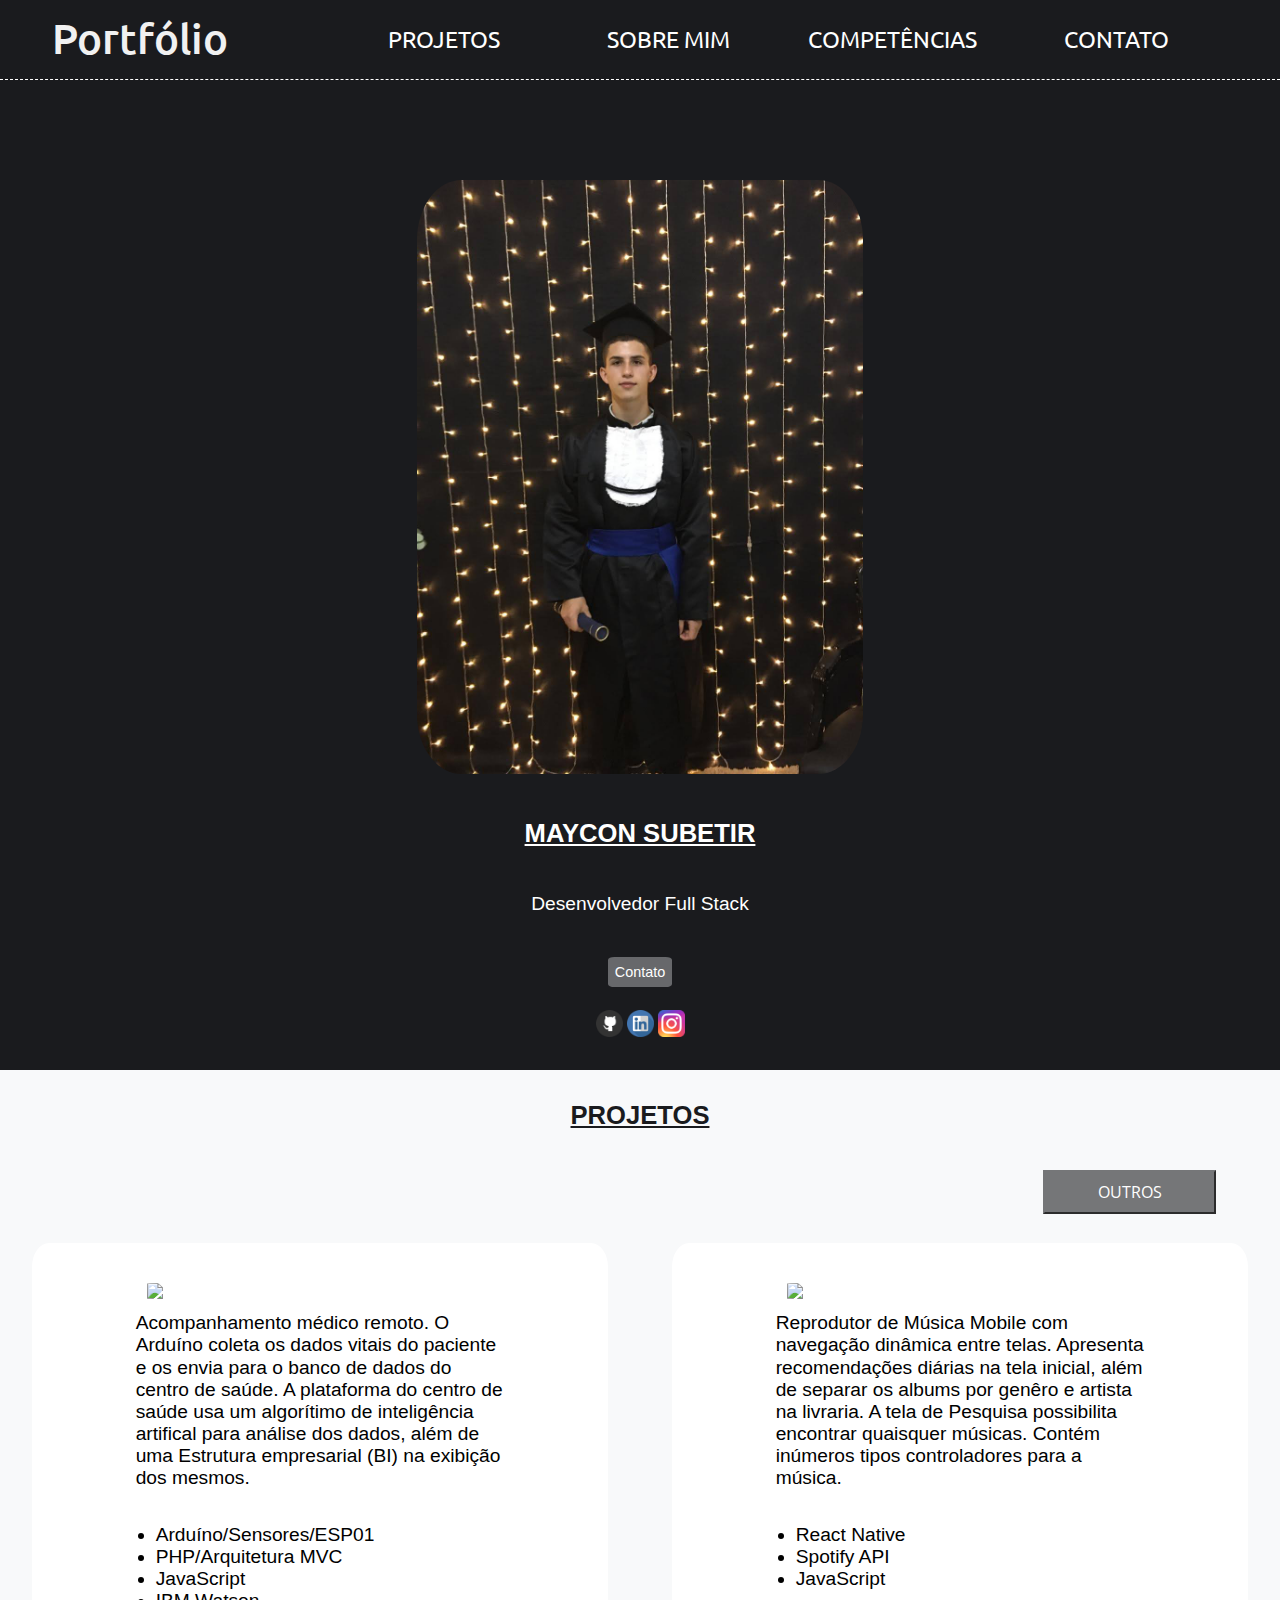
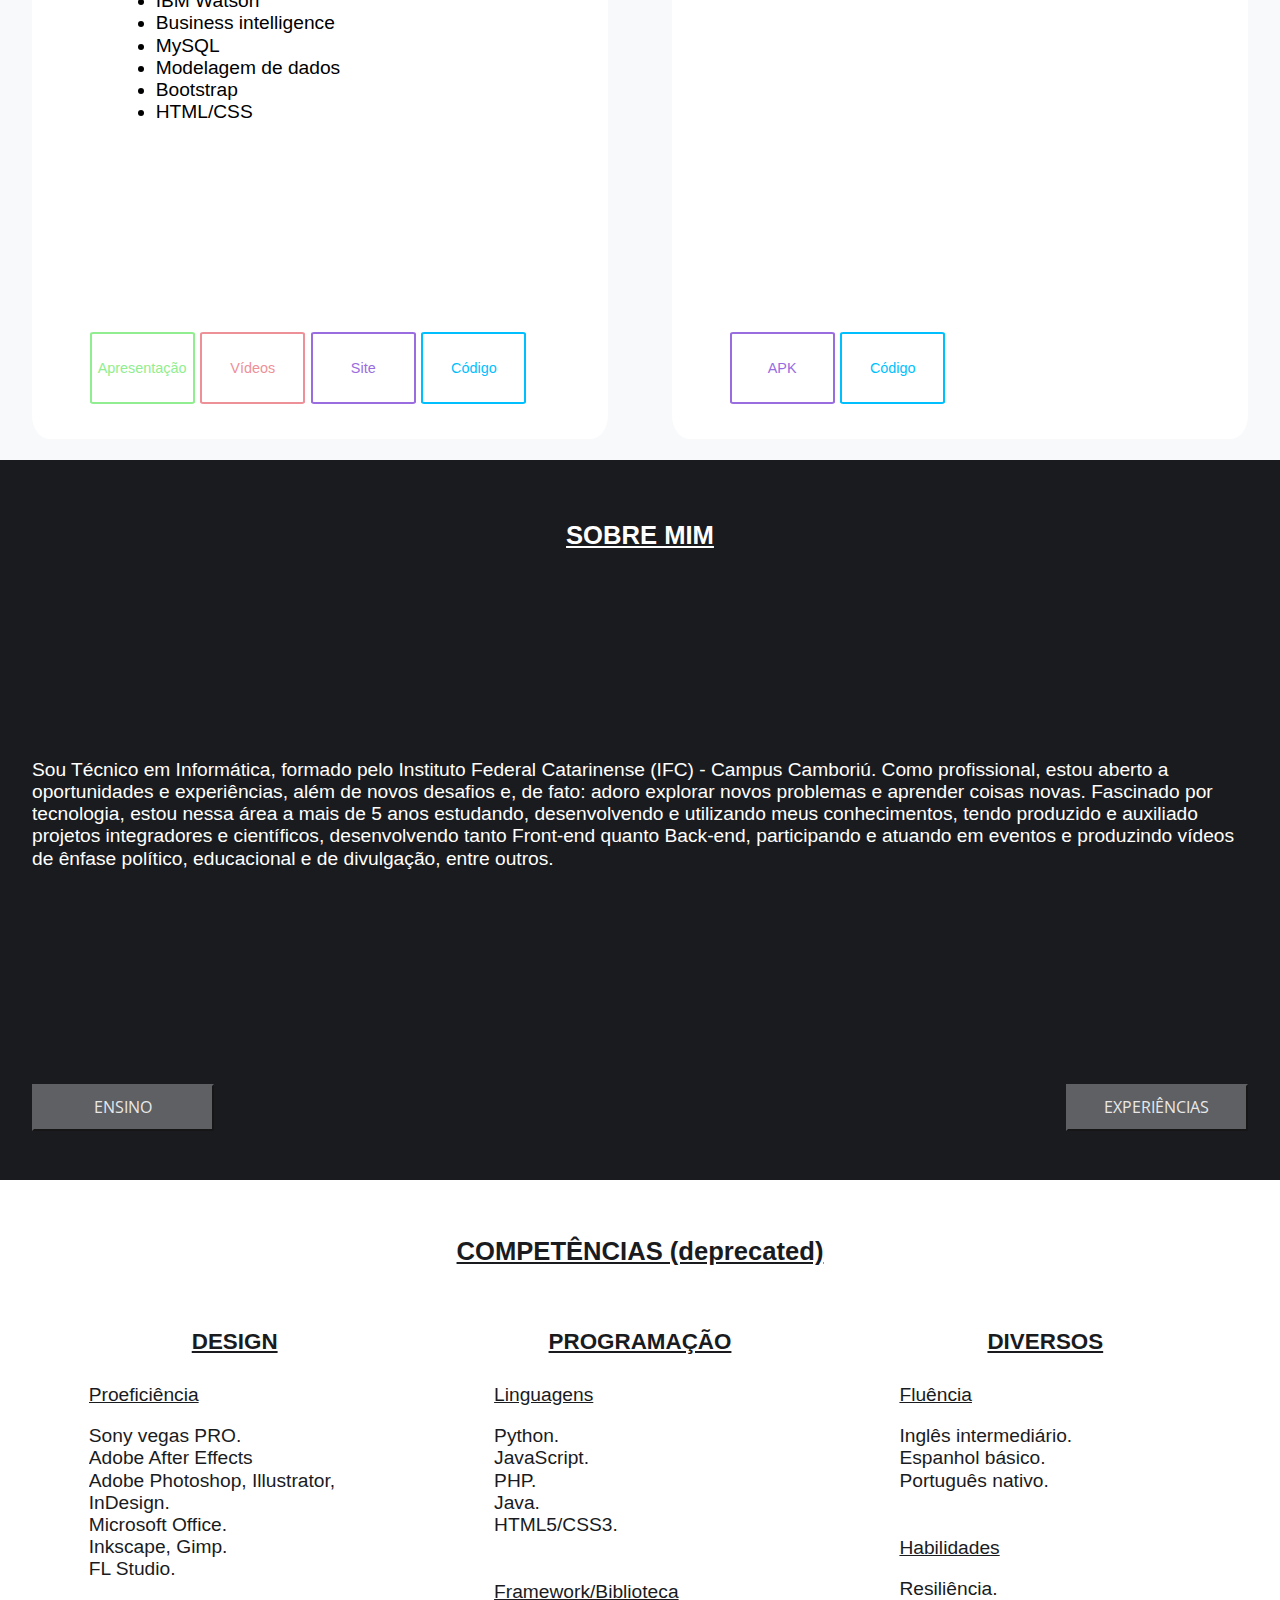
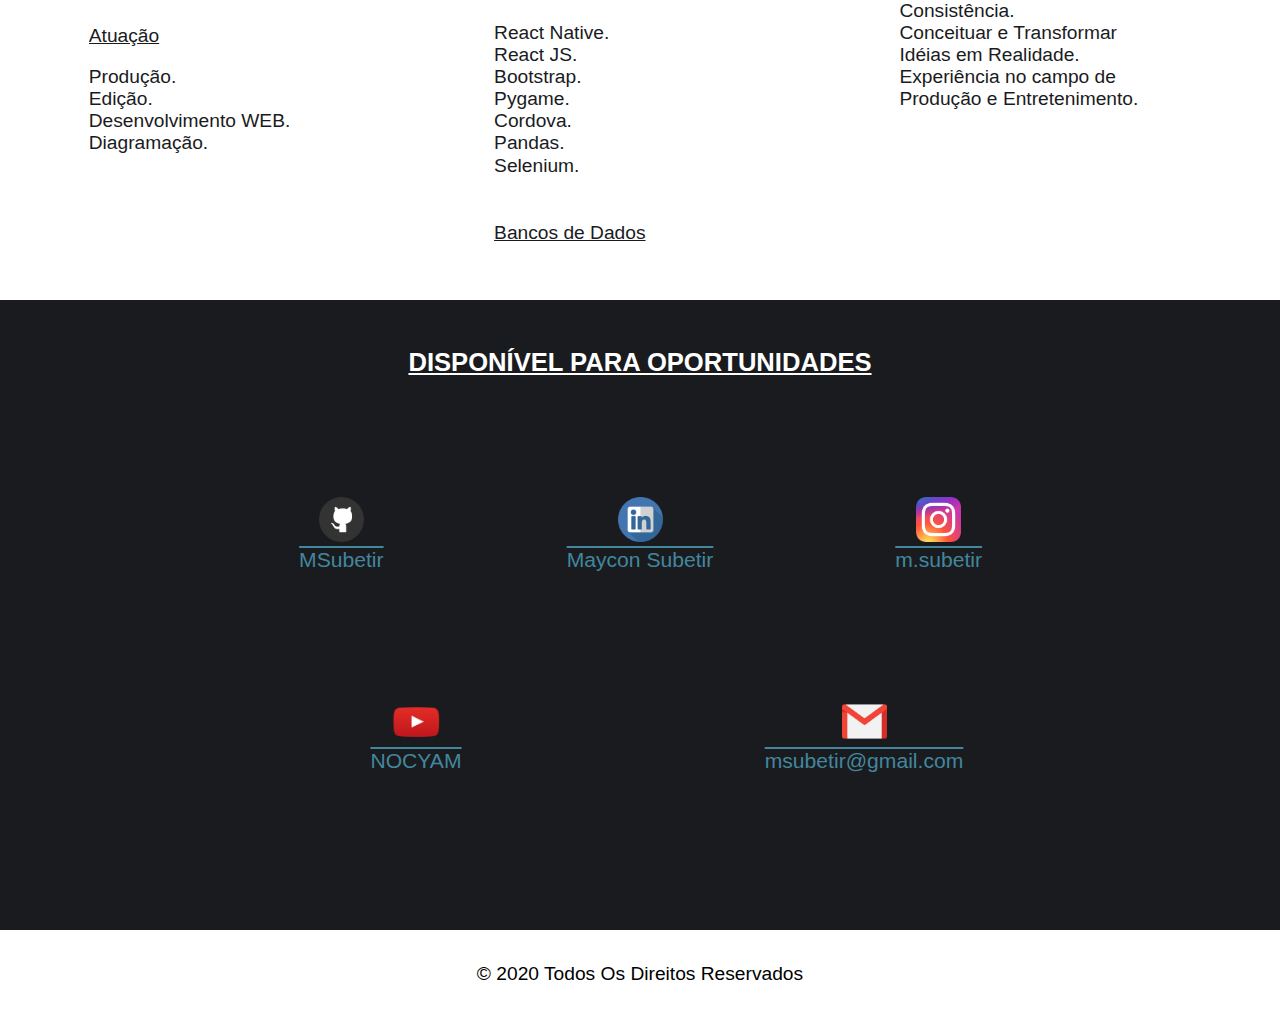
==== commit 60b56ccc: "full" ====
--- a/index.html
+++ b/index.html
@@ -33,7 +33,7 @@
 
         <h1>MAYCON SUBETIR</h1>
 
-        <p>Desenvolvedor | Técnico em Informática</p>
+        <p>Desenvolvedor Full Stack</p>
         <a href="#contatos" class="botao">Contato</a>
 
         <div class="icones">
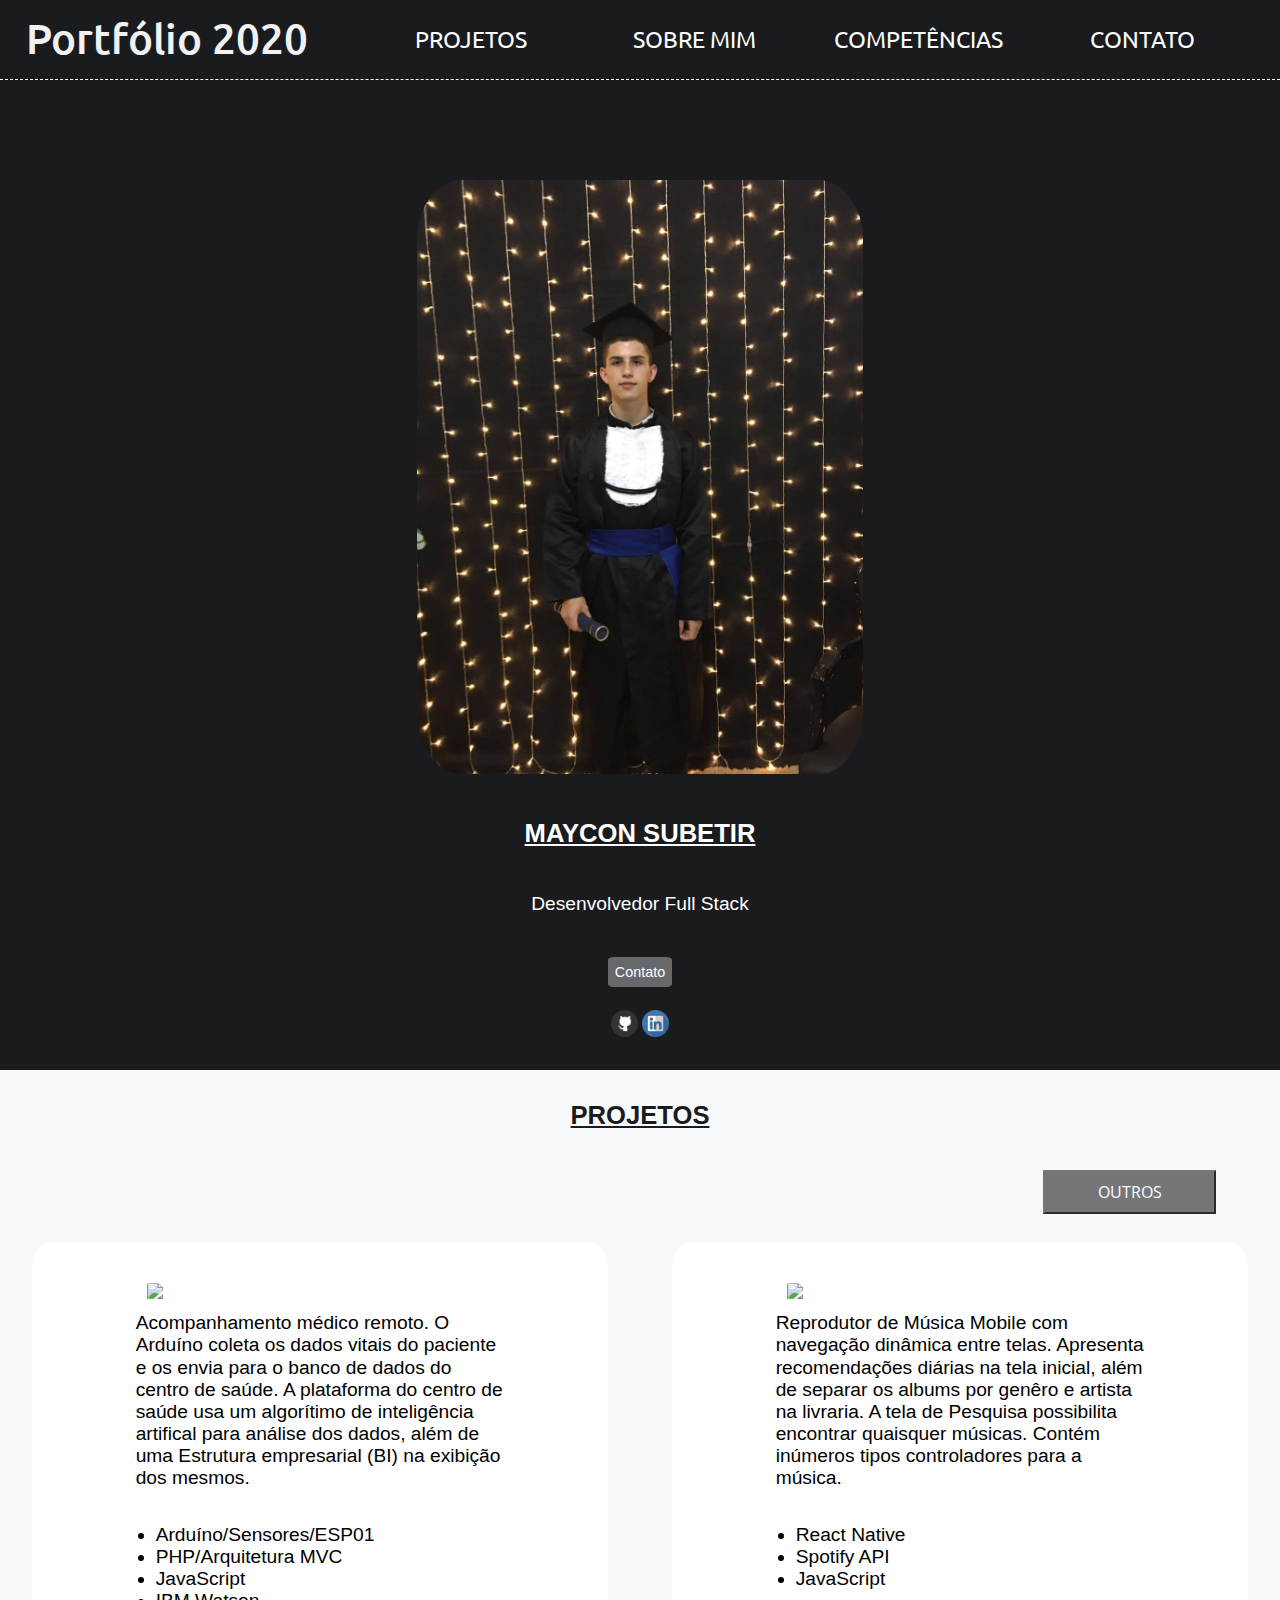
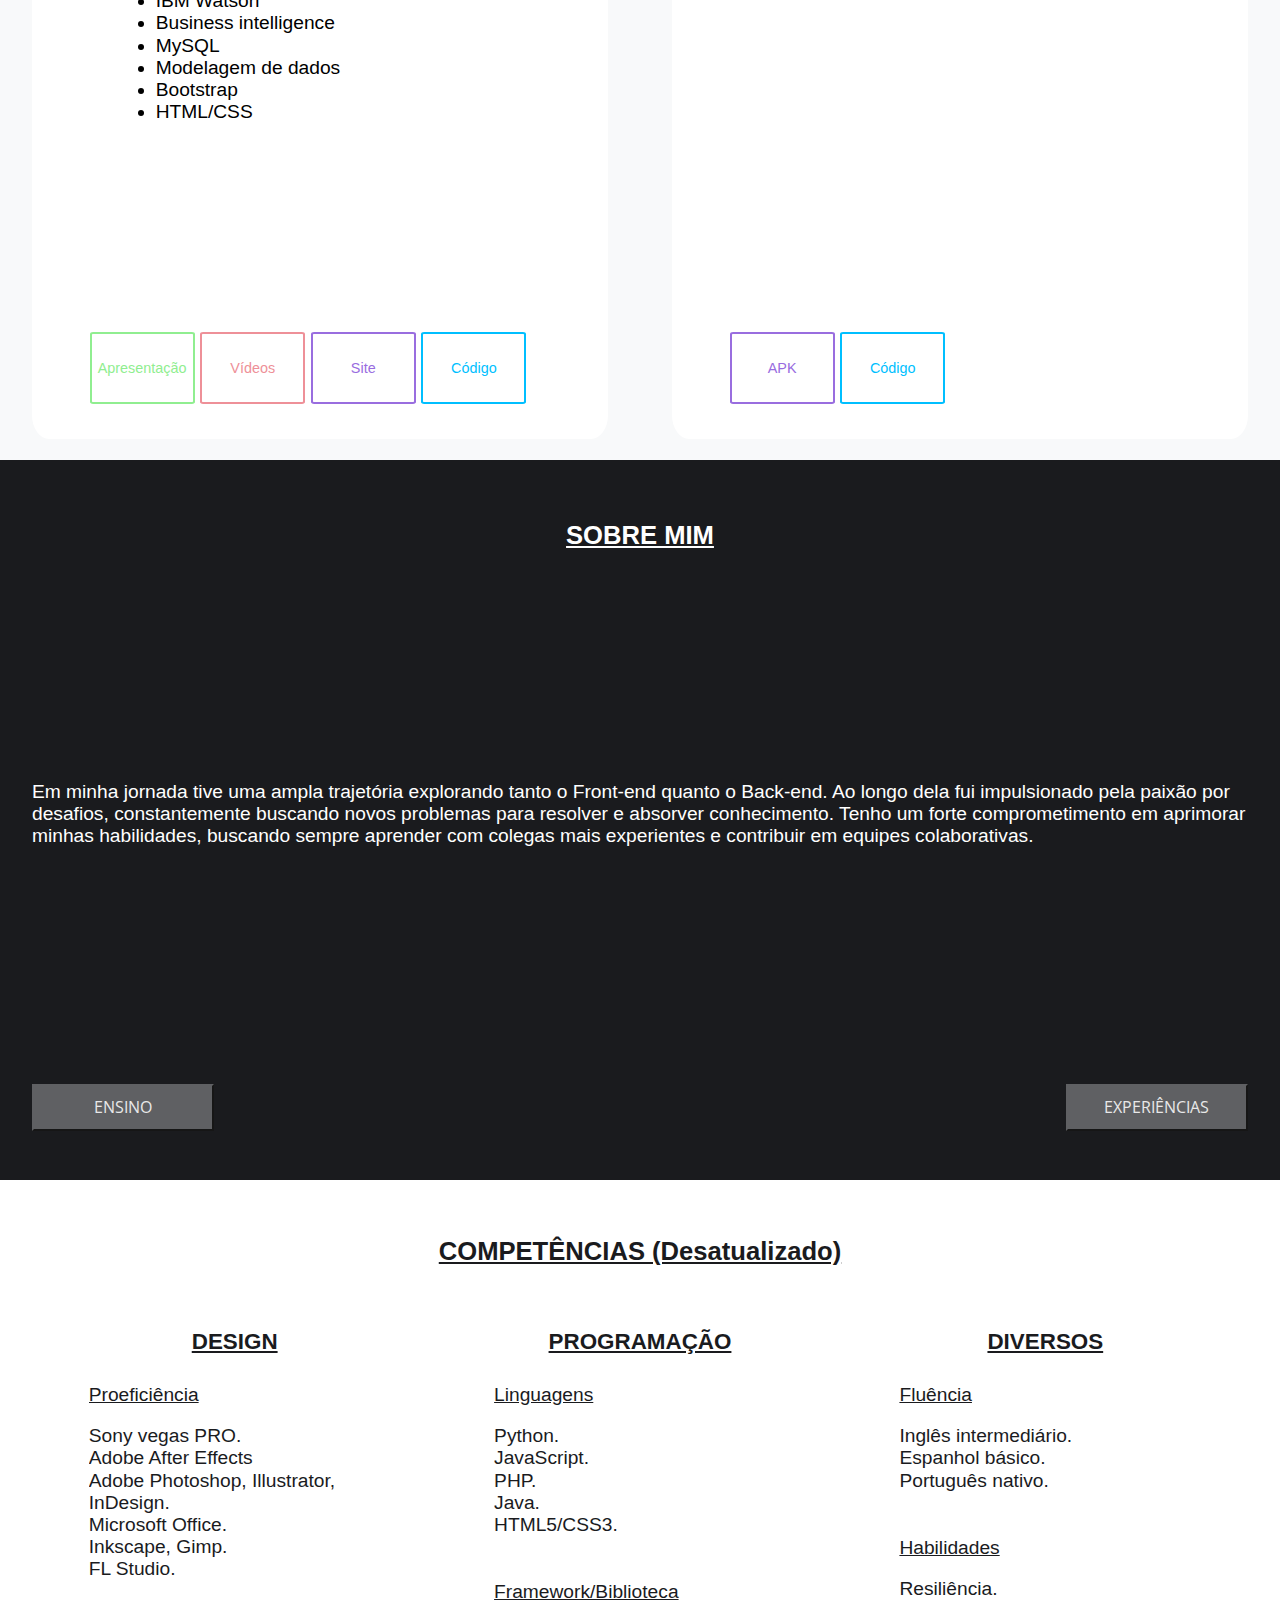
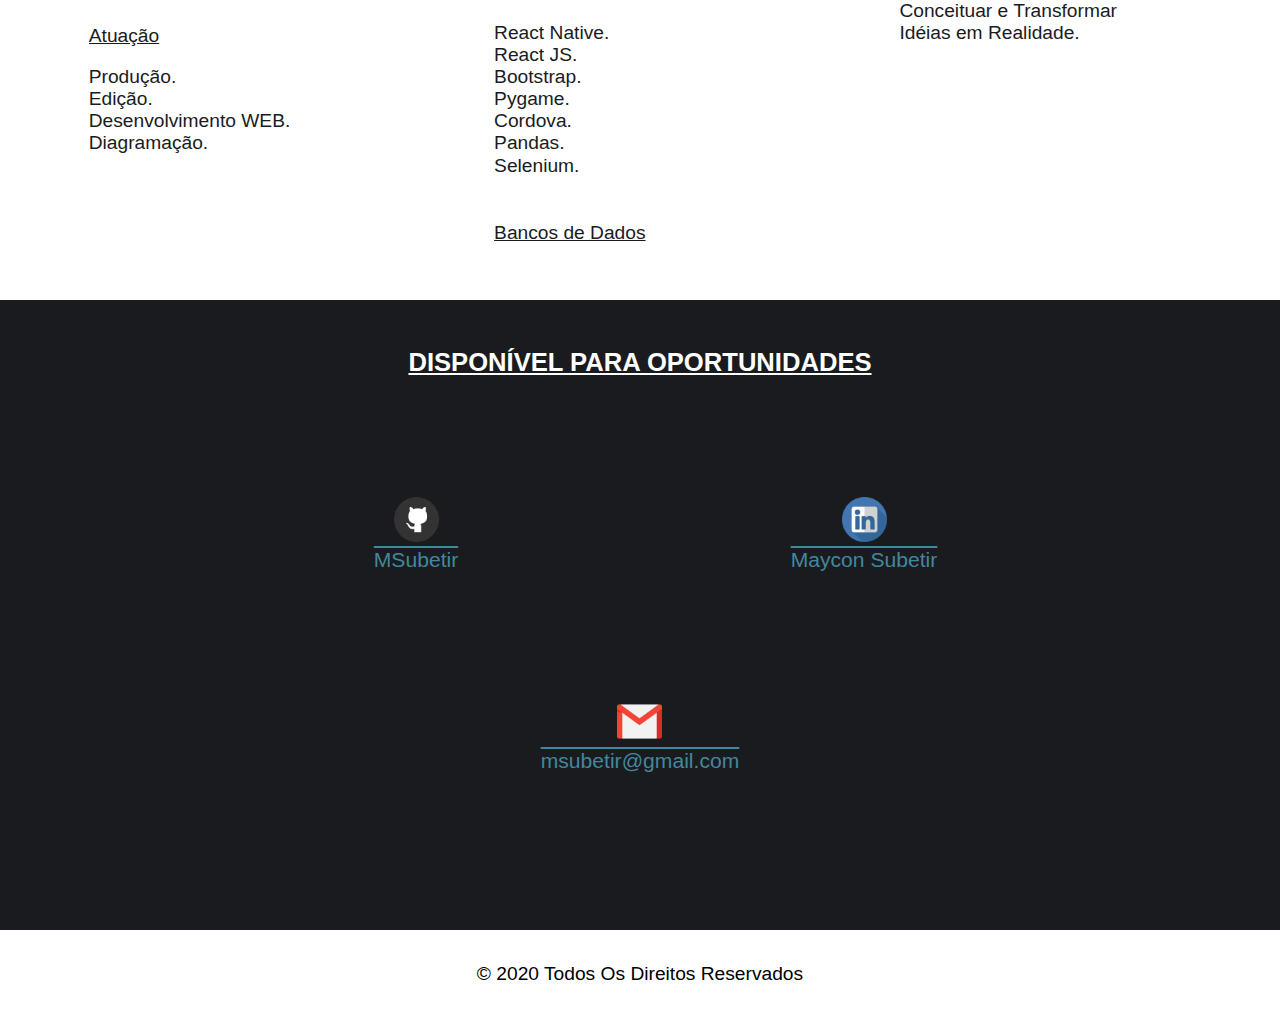
==== commit da10e758: "fixes" ====
--- a/index.html
+++ b/index.html
@@ -19,7 +19,7 @@
 
 <body>
     <nav>
-        <a>Portfólio</a>
+        <a>Portfólio 2020</a>
         <ul>
             <li><a href="#projetos">PROJETOS</a></li>
             <li><a href="#sobreMim">SOBRE MIM</a></li>
@@ -39,7 +39,6 @@
         <div class="icones">
             <a href="https://github.com/MSubetir"><img src="./src/git.png"></a>
             <a href="https://www.linkedin.com/in/maycon-subetir-aa0ab3199/"><img src="./src/linkdin.png"></a>
-            <a href="https://www.instagram.com/m.subetir/"><img src="./src/insta.png"></a>
         </div>
     </div>
 
@@ -55,7 +54,7 @@
         <div class="mostruario">
             <div>
                 <div>
-                    <img class="imgProject" src="https://lh3.googleusercontent.com/pw/AL9nZEUC4xV5lDs9joiH5LrKsQmEG3K1m0I7AVjkr31hWFVZ6zJ9YAPyNuHIpKXoUKQXWEyALBhOtz0McZ3_jYAGvnHKboQj3iyqffHrpMDf8mrdIJhDit2I8VRdpT8GKbpmGPcOVtqGI43LCRcYeyGcACTi=w600-h338-no?authuser=0">
+                    <img class="imgProject" src="https://lh3.googleusercontent.com/pw/AL9nZEWDrD9WP7u0IJ0IU0GpBvTiAGp6Vu35ptmMbt2oFkIAYDjcUsAan7cx2PZMR6QagAKVhWrmuDJDzV2s6TRAHcM7AdGrxFujB-L2bV0T8Vt0gsU_KS-QbCMTap2TuhQhCovARQeePIqaximXKSYpY-IZ=w600-h338-no?authuser=0">
                     <p>Acompanhamento médico remoto. O Arduíno coleta os dados vitais do paciente e os envia para o banco de dados do centro de saúde. 
                         A plataforma do centro de saúde usa um algorítimo de inteligência artifical para análise dos dados, 
                         além de uma Estrutura empresarial (BI) na exibição dos mesmos.
@@ -307,7 +306,7 @@
                     <li>
                         <img src="./src/ufsc.png">
                         <p><strong style="color: #fff;">Graduação em Engenharia de Controle e Automação | 2020 -
-                                2025</strong><br>
+                                ...</strong><br>
                             Universidade Federal de Santa Catarina - UFSC - Campus Florianópolis</p>
                     </li>
                     <li>
@@ -333,7 +332,9 @@
 
         <div style="height: 70%; color: #fff;">
             <p>          
-Sou Técnico em Informática, formado pelo Instituto Federal Catarinense (IFC) - Campus Camboriú. Como profissional, estou aberto a oportunidades e experiências, além de novos desafios e, de fato: adoro explorar novos problemas e aprender coisas novas. Fascinado por tecnologia, estou nessa área a mais de 5 anos estudando, desenvolvendo e utilizando meus conhecimentos, tendo produzido e auxiliado projetos integradores e científicos, desenvolvendo tanto Front-end quanto Back-end, participando e atuando em eventos e produzindo vídeos de ênfase político, educacional e de divulgação, entre outros. 
+                Em minha jornada tive uma ampla trajetória explorando tanto o Front-end quanto o Back-end. Ao longo dela
+                fui impulsionado pela paixão por desafios, constantemente buscando novos problemas para resolver e absorver
+                conhecimento. Tenho um forte comprometimento em aprimorar minhas habilidades, buscando sempre aprender com colegas mais experientes e contribuir em equipes colaborativas.
             </p>
         </div>
 
@@ -366,12 +367,8 @@
                             <strong>Produtor de conteúdo EaD</strong> - Diagramação e manutenção de mídias e conteúdos.</p>
                     </li>
                     <li>
-                        <p><strong style="color: #fff;">Rodolanches | 2019 - 2020</strong><br>
-                            <strong>Balconista</strong> - Atendimento, venda e preparação de alimentos e afins. </p>
-                    </li>
-                    <li>
                         <p><strong style="color: #fff;">Editor de vídeos | Autônomo</strong><br>
-                            <strong>Produtor/Edito</strong>r - Elaboração de vídeos com vínculos políticos e educacionais.
+                            <strong>Produtor/Editor</strong>r - Elaboração de vídeos com vínculos políticos e educacionais.
                         </p>
                     </li>
 
@@ -385,7 +382,7 @@
 
 
     <div class="competencias">
-        <h1 id="competencias" style="color: #1a1b1e;">COMPETÊNCIAS (deprecated)</h1>
+        <h1 id="competencias" style="color: #1a1b1e;">COMPETÊNCIAS (Desatualizado)</h1>
 
         <div>
             <div>
@@ -460,9 +457,7 @@
                 <ul>
                     <p>Habilidades</p>
                     <li>Resiliência.</li>
-                    <li>Consistência.</li>
                     <li>Conceituar e Transformar Idéias em Realidade.</li>
-                    <li>Experiência no campo de Produção e Entretenimento.</li>
                 </ul>
             </div>
         </div>
@@ -479,17 +474,11 @@
                 <a href="https://www.linkedin.com/in/maycon-subetir/"><img src="./src/linkdin.png">
                     <p class="contato">Maycon Subetir</p>
                 </a>
-                <a href="https://www.instagram.com/m.subetir/"><img src="./src/insta.png">
-                    <p class="contato">m.subetir</p>
-                </a>
             </div>
 
             <div>
                 
-                <a href="https://www.youtube.com/channel/UCgY-3SwG1gZg3NfavV3nOyg?view_as=subscriber"><img
-                        src="./src/youtube.png">
-                    <p class="contato">NOCYAM</p>
-                </a>
+               
                 <a><img src="./src/gmail.png">
                     <p class="contato">msubetir@gmail.com</p>
                 </a>
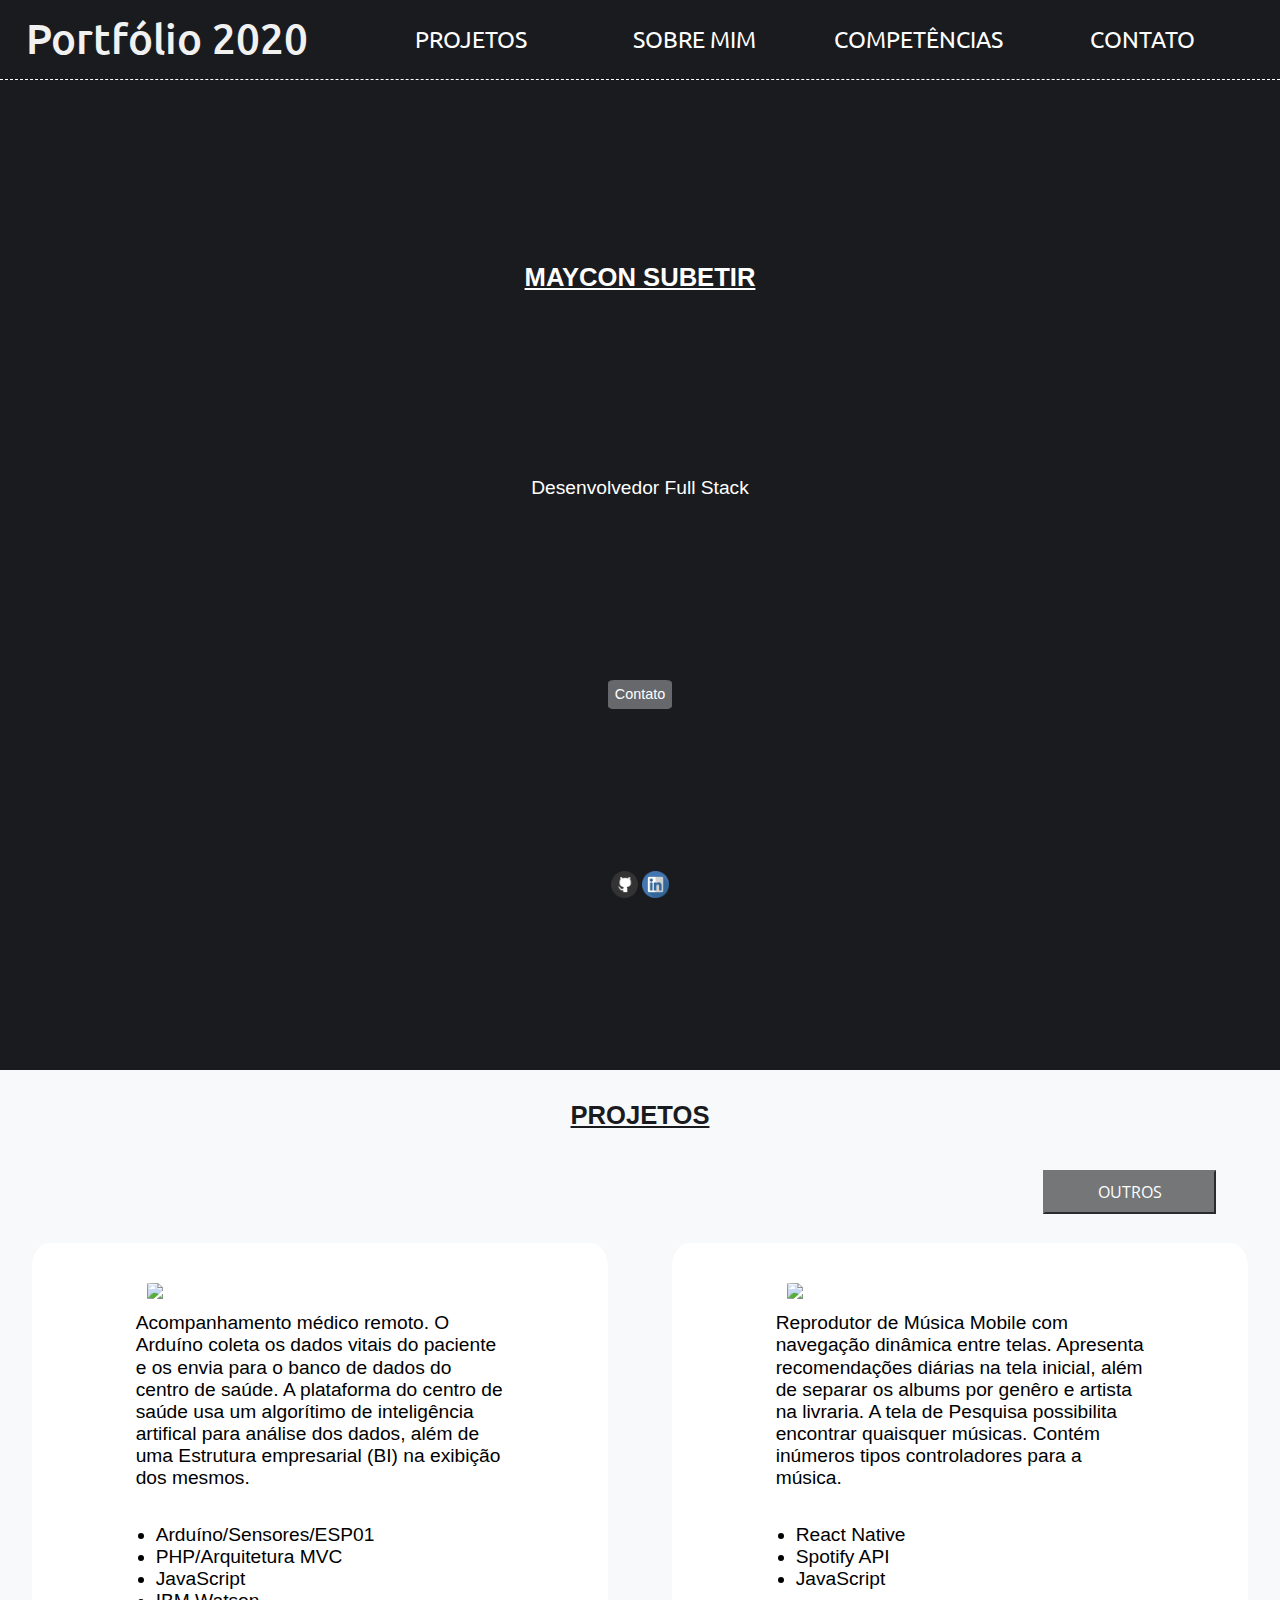
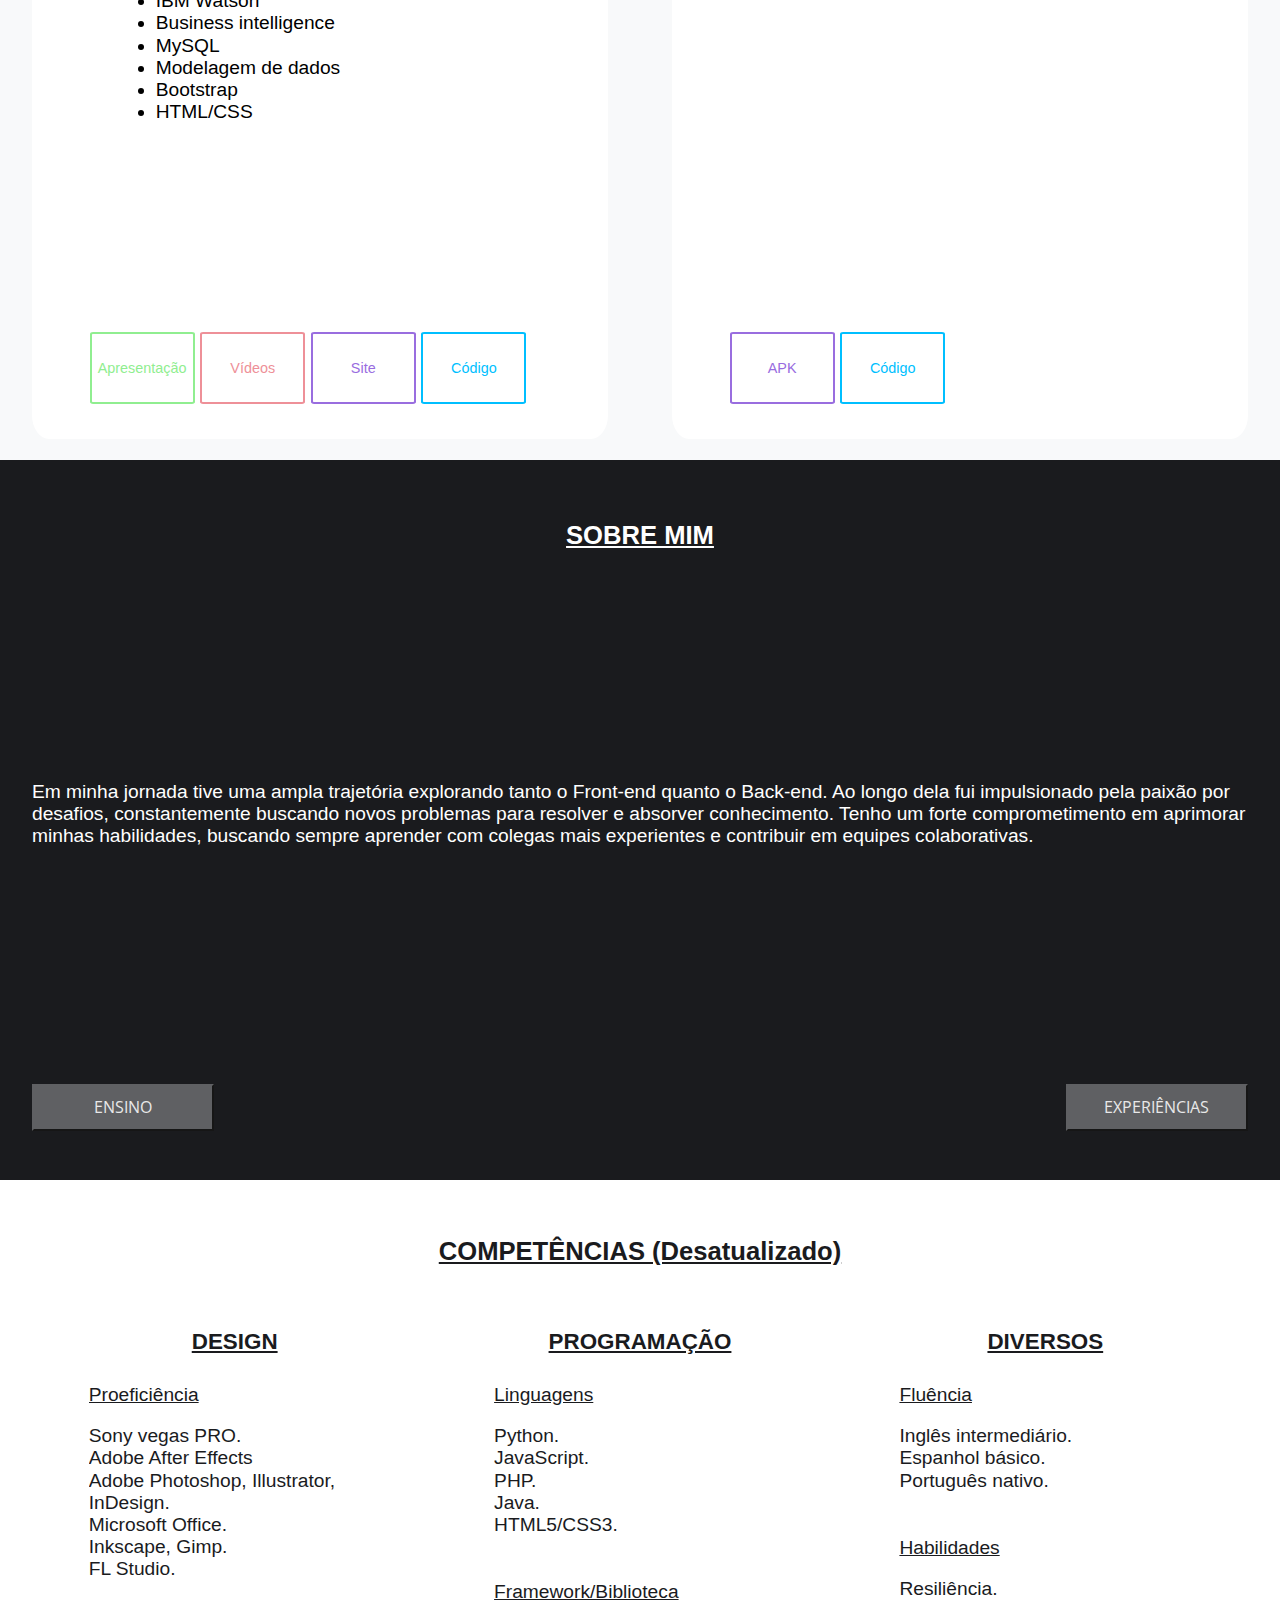
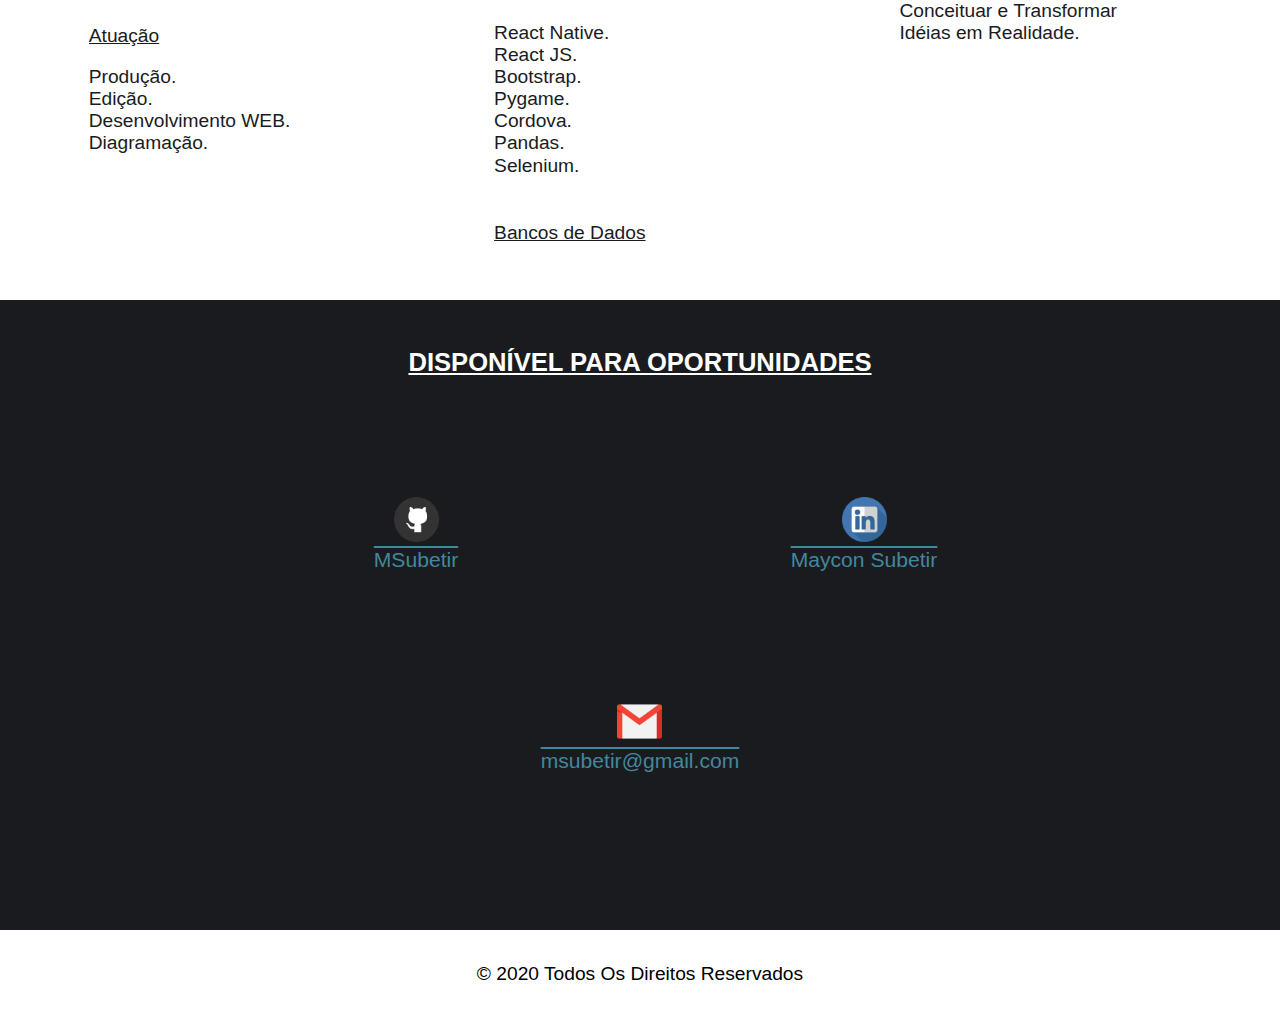
==== commit fd54aec5: "tirar imagem" ====
--- a/index.html
+++ b/index.html
@@ -29,8 +29,6 @@
     </nav>
 
     <div class="header">
-        <img src="./src/perfil.jpg" class="perfil">
-
         <h1>MAYCON SUBETIR</h1>
 
         <p>Desenvolvedor Full Stack</p>
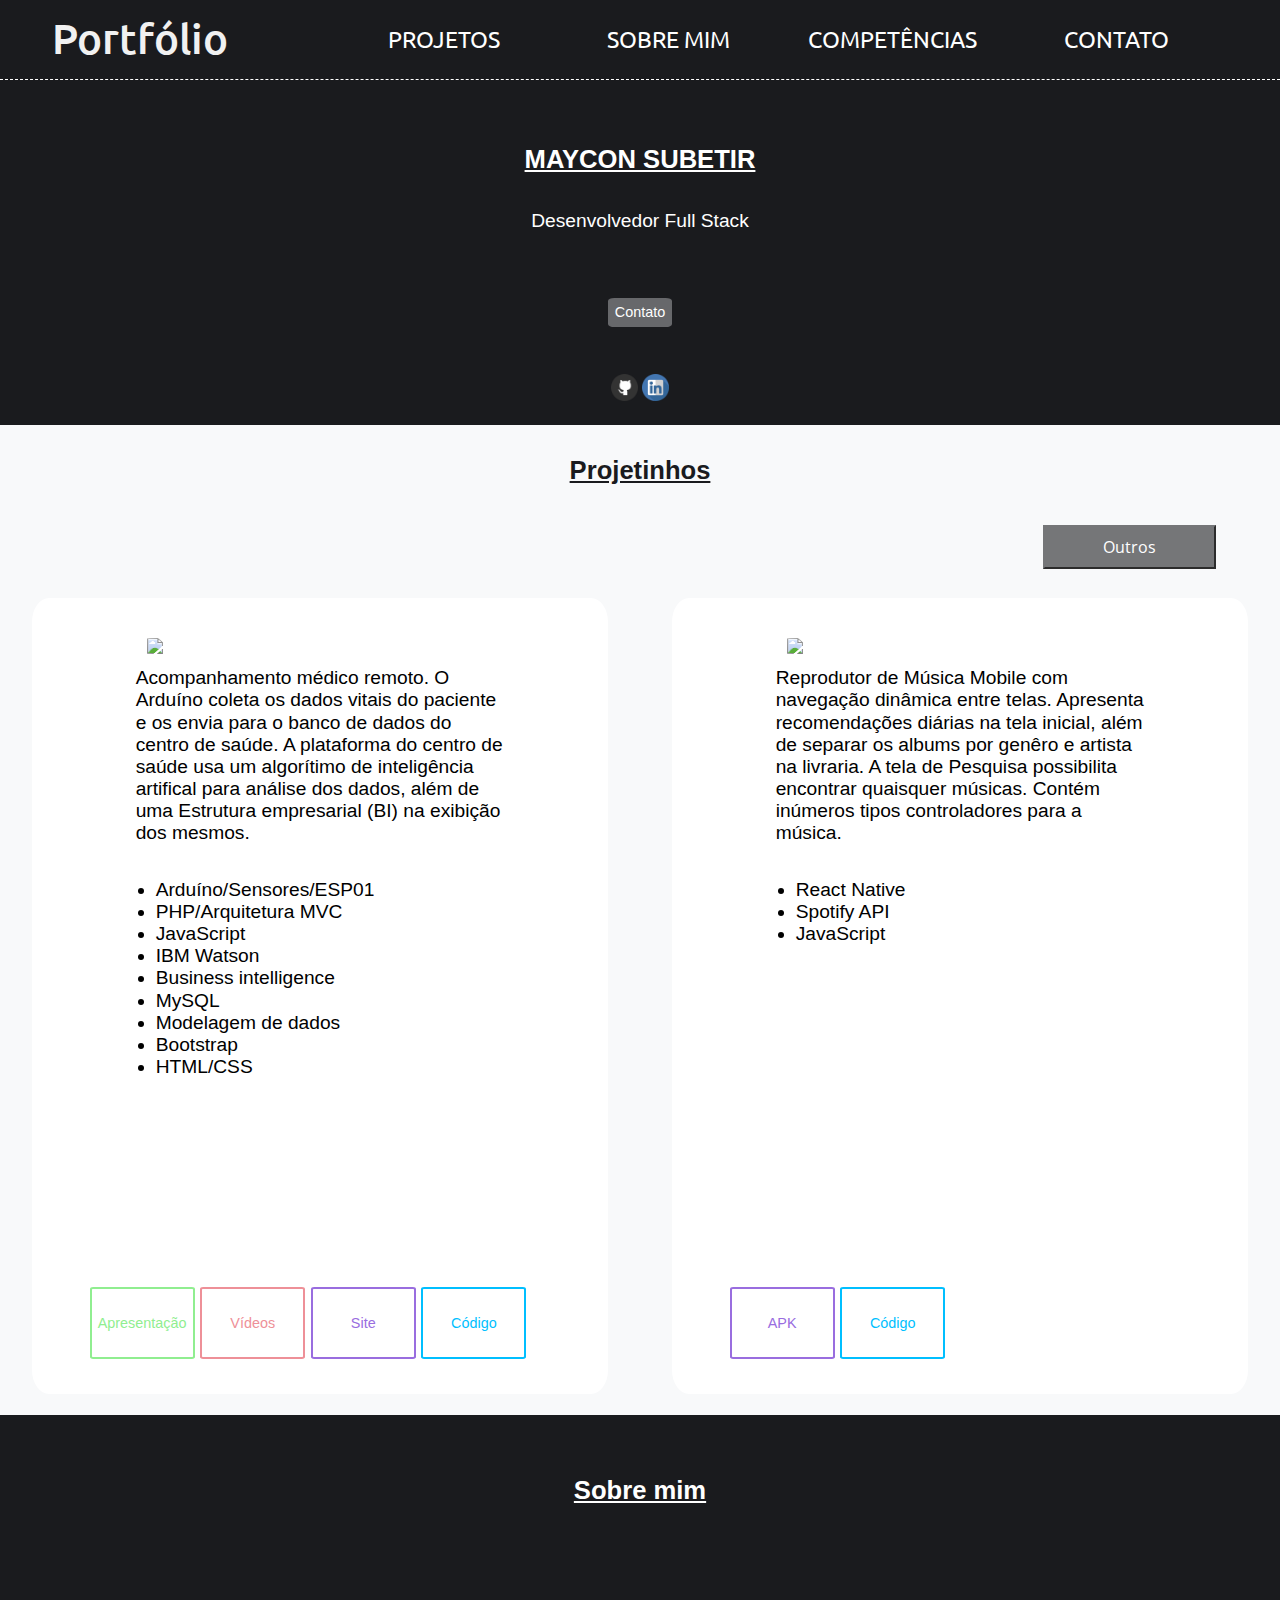
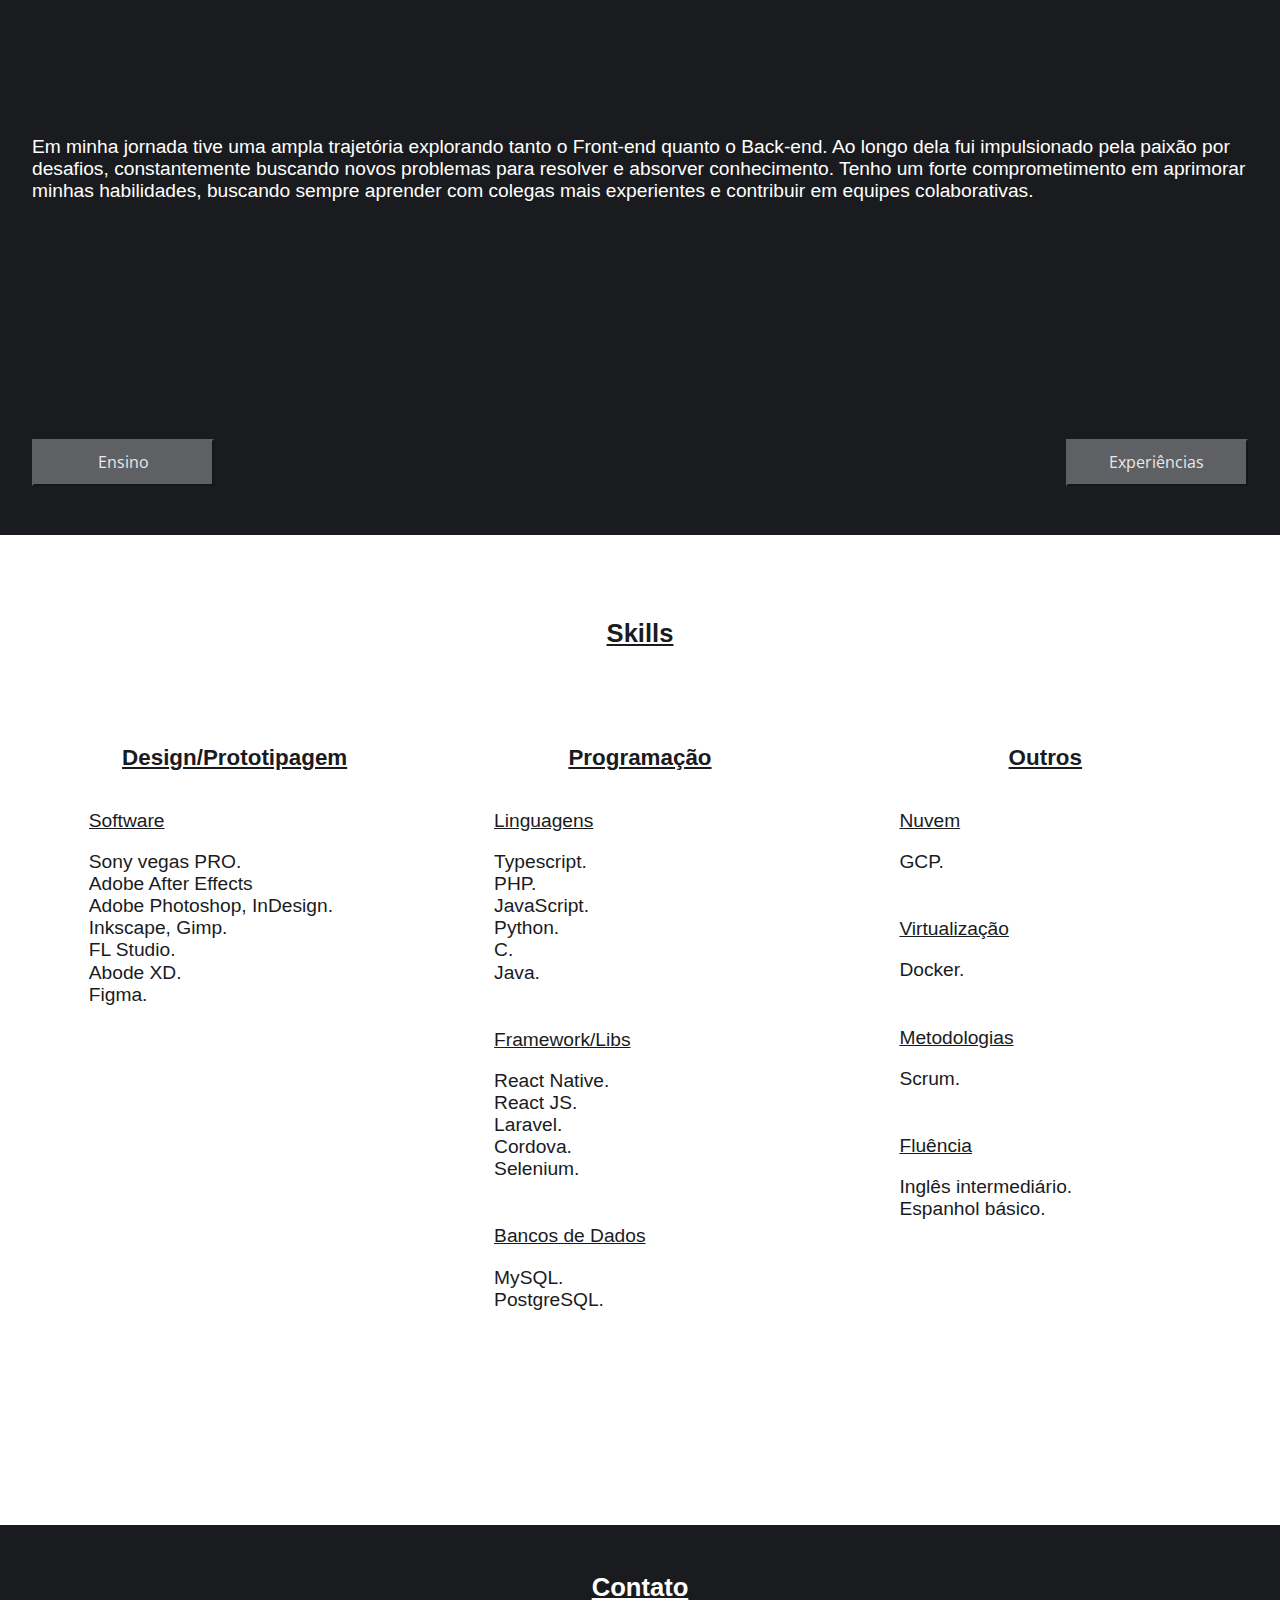
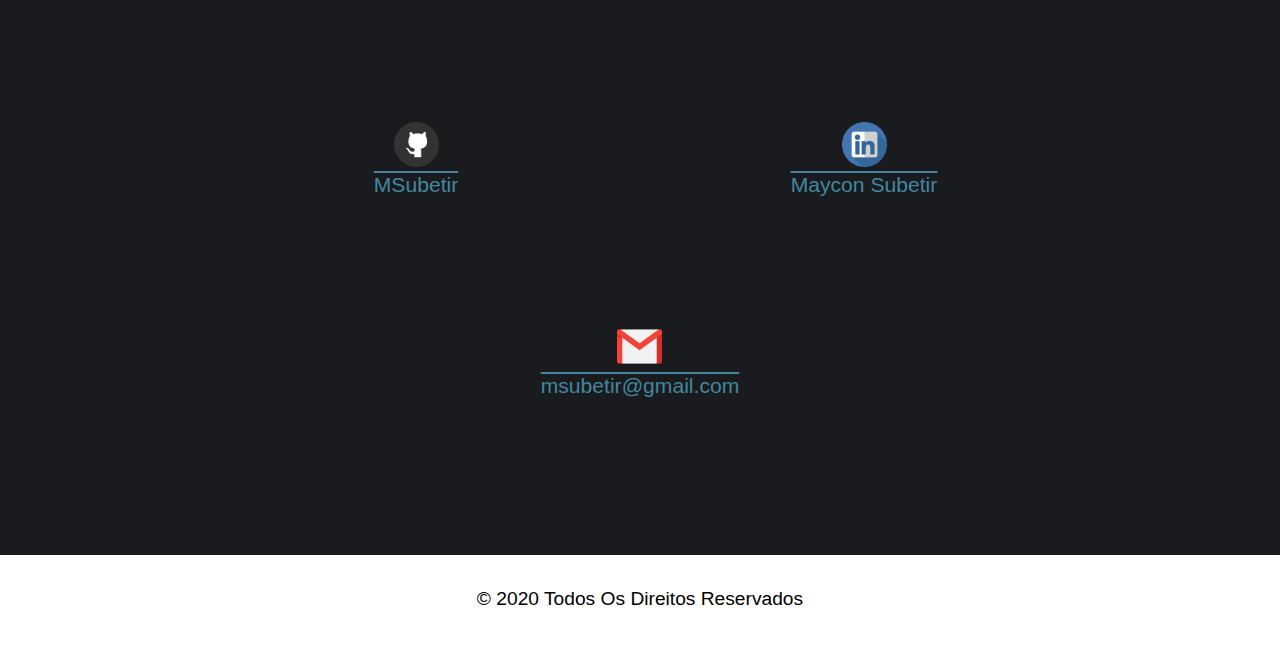
==== commit e76b1210: "changes" ====
--- a/index.html
+++ b/index.html
@@ -19,7 +19,7 @@
 
 <body>
     <nav>
-        <a>Portfólio 2020</a>
+        <a>Portfólio</a>
         <ul>
             <li><a href="#projetos">PROJETOS</a></li>
             <li><a href="#sobreMim">SOBRE MIM</a></li>
@@ -43,10 +43,10 @@
 
 
     <div class="projetos a">
-        <h1 id="projetos" style="color: #1a1b1e;">PROJETOS</h1>
+        <h1 id="projetos" style="color: #1a1b1e;">Projetinhos</h1>
 
         <div class="transform" style="justify-content: flex-end;">
-            <button onclick="sair()">OUTROS</button>
+            <button onclick="sair()">Outros</button>
         </div>
 
         <div class="mostruario">
@@ -113,9 +113,9 @@
     </div>
 
     <div class="projetos b">
-        <h1 style="color: #1a1b1e;">OUTROS</h1>
+        <h1 style="color: #1a1b1e;">Outros</h1>
         <div class="transform" style="justify-content: flex-start;">
-            <button onclick="entrar()" class="submenu">DESTAQUES</button>
+            <button onclick="entrar()" class="submenu">Destaque</button>
         </div>
 
 
@@ -149,49 +149,9 @@
                 </div>
             </div>
 
-            <div>
-                <div>
-                    <img class="imgProject" src="https://lh3.googleusercontent.com/pw/ACtC-3cMPXJ2FddSLjSJEfjDp5BsjxKwW3A2LlPuJLCuyx3bq7I02Ulmu7NyoeKWMcIvtP-n_0golziE_aRjNnOjLn1pU5L98prRKzdjMs6yO5z91a5pxPpzCNvxTvEngjIdZKTTmviwiIo6u8lv5Q2hmpT2=w640-h360-no?authuser=0">
-                    <p>Interface React interativa com função de Sortear.
-                        Preenchido com textos e sequências de números, escolhe aleatoriamente e atualiza o estado ao clicar no botão.
-                        Utiliza majoritariamente Bootstrap e CSS em animações/detalhes.
-                    </p>
-                    <ul>
-                        <li>React.js</li>
-                        <li>JavaScript</li>
-                        <li>Bootstrap</li>
-                        <li>HTML/CSS</li>
-                    </ul>
-                </div>
-                <div class="botoes">
-                    <a href="https://randomizer-2173.web.app"><button
-                        style="border-color: #996ddf; color: #996ddf;">Site</button></a>
-                    <a href="https://github.com/MSubetir/Randomizer"><button
-                            style="border-color: #00bfff; color: #00bfff;">Código</button></a>
-                </div>
-            </div>
-
-            <div>
-                <div>
-                    <img class="imgProject" src="https://lh3.googleusercontent.com/pw/ACtC-3fgGn7TcCbmMfhSUwdOuY-DYgH5nbjScEiMm5PkcMDQOVJrLaCTmHQhMg-UFUrFmO-lOFguikVgp8q6_2JBZSPFG349_M7hxqVFaNlUS92KSdkCeo7nWSlrsxgPzolXZX4W6e0yH45kLo838azbs39c=w640-h360-no?authuser=0">
-                    <p>Número de Casos de COVID-19 de 2020 no Brasil em um Gráfico de velas responsivo.
-                        Atualizado diariamente de acordo com dados do Centro de Prevenção e Controle de Doenças Europeu.
-                    </p>
-                    <ul>
-                        <li>PHP</li>
-                        <li>JavaScript</li>
-                        <li>ApexCharts</li>
-                        <li>HTML/CSS</li>
-                        <li>E.C.D.C</li>
-                    </ul>
-                </div>
-                <div class="botoes">
-                    <a href="http://gcovid.epizy.com/"><button
-                        style="border-color: #996ddf; color: #996ddf;">Site</button></a>
-                    <a href="https://github.com/MSubetir/Graph-covid"><button
-                            style="border-color: #00bfff; color: #00bfff;">Código</button></a>
-                </div>
-            </div>
+           
+
+    
 
             <div>
                 <div>
@@ -212,27 +172,7 @@
                 </div>
             </div>
 
-            <div>
-                <div>
-                    <img class="imgProject" src="https://lh3.googleusercontent.com/pw/ACtC-3cnLi-6JOI9m8X_KeQTeahNfAiNjTkthPZG0m0LvatFGvl_rZpUNs4pekmpazgm_xTZTOSJBTd0accedsrssRurUkl6xllLCkQ34VSt_5jww_7XzEFFN0cb3x-gsw2jGpJYHaKHYhIRPhqD95_Kt8ii=w640-h360-no?authuser=0">
-                    <p>Agenda Mobile, separada por seções, registra infinitas anotações,
-                        além de possuir funções de regresso e contador de dias. Design caprichado e interativo.
-                    </p>
-                    <ul>
-                        <li>Apache Cordova</li>
-                        <li>JavaScript</li>
-                        <li>Adobe PhotoShop, Inkscape</li>
-                        <li>HTML/CSS</li>
-                    </ul>
-                </div>
-                <div class="botoes">
-                    <a href="https://drive.google.com/file/d/1TVygQZsVtfsFOdbsoP0Y_jeHlP_Dmb_R/view?usp=sharing"><button
-                        style="border-color: #996ddf; color: #996ddf;">APK</button></a>
-                    <a href="https://github.com/MSubetir/Quest"><button
-                            style="border-color: #00bfff; color: #00bfff;">Código</button></a>
-                </div>
-            </div>
-
+            
             <div>
                 <div>
                     
@@ -255,41 +195,72 @@
 
             <div>
                 <div>
-                    <img class="imgProject" src="https://lh3.googleusercontent.com/pw/ACtC-3cRVdpKV5AwXcro_npCQZLvIpO7G9_Ts8bNydkEdTlr_s0GnX6Y6KTGFD4DnwPJRrFcmB6eFVCPSkdyHD3pycY-0drOwuTDj5tt4yLnYgXOkiyNXlnScMDecK8OoEgJ6oGGk9Y65vH-hxZ21tUlbUlO=w640-h360-no?authuser=0">
-                    <p>Calculadora Básica. Acompanhada de botões interativos para selecionar os números e
-                        as operações.
-                    </p>
-                    <ul>
-                        <li>JavaScript</li>
-                        <li>HTML/CSS</li>
-                    </ul>
-                </div>
-                <div class="botoes">
-                    <a href="https://pedantic-visvesvaraya-d411af.netlify.app/"><button
+                    <img class="imgProject" src="https://lh3.googleusercontent.com/pw/ACtC-3fgGn7TcCbmMfhSUwdOuY-DYgH5nbjScEiMm5PkcMDQOVJrLaCTmHQhMg-UFUrFmO-lOFguikVgp8q6_2JBZSPFG349_M7hxqVFaNlUS92KSdkCeo7nWSlrsxgPzolXZX4W6e0yH45kLo838azbs39c=w640-h360-no?authuser=0">
+                    <p>Número de Casos de COVID-19 de 2020 no Brasil em um Gráfico de velas responsivo.
+                        Atualizado diariamente de acordo com dados do Centro de Prevenção e Controle de Doenças Europeu.
+                    </p>
+                    <ul>
+                        <li>PHP</li>
+                        <li>JavaScript</li>
+                        <li>ApexCharts</li>
+                        <li>HTML/CSS</li>
+                        <li>E.C.D.C</li>
+                    </ul>
+                </div>
+                <div class="botoes">
+                    <a href="http://gcovid.epizy.com/"><button
                         style="border-color: #996ddf; color: #996ddf;">Site</button></a>
-                    <a href="https://github.com/MSubetir/Calculadora"><button
+                    <a href="https://github.com/MSubetir/Graph-covid"><button
                             style="border-color: #00bfff; color: #00bfff;">Código</button></a>
                 </div>
             </div>
 
             <div>
                 <div>
-                    
-                    <img class="imgProject" src="https://lh3.googleusercontent.com/pw/ACtC-3fzsIpFO3DWnfV2ODX9NkwPi-HYLAYGXztJ-X0vXldNH-w8pfTqN5w_PV6NMh8v8712fCPmxOegxfU9sHVuuRiLi78dCC4ko1iAXOmkRYUhZ3amrGTbv2gBfIoqYAVCCnfZObonWkQGUMekkueWz7PE=w640-h360-no?authuser=0">
-                    
-                    <p>Vídeos que editei para fins de enfase educacional e de divulgação.
-                        Inclui trabalhos escolares e projetos.</p>
-                    <ul>
-                        <li>Sony Vegas Pro</li>
+                    <img class="imgProject" src="https://lh3.googleusercontent.com/pw/ACtC-3cnLi-6JOI9m8X_KeQTeahNfAiNjTkthPZG0m0LvatFGvl_rZpUNs4pekmpazgm_xTZTOSJBTd0accedsrssRurUkl6xllLCkQ34VSt_5jww_7XzEFFN0cb3x-gsw2jGpJYHaKHYhIRPhqD95_Kt8ii=w640-h360-no?authuser=0">
+                    <p>Agenda Mobile, separada por seções, registra infinitas anotações,
+                        além de possuir funções de regresso e contador de dias. Design caprichado e interativo.
+                    </p>
+                    <ul>
+                        <li>Apache Cordova</li>
+                        <li>JavaScript</li>
                         <li>Adobe PhotoShop, Inkscape</li>
-                    </ul>
-                </div>
-
-                <div class="botoes">
-                    <a href="https://www.youtube.com/watch?v=Xbf7jJ9sE3M&list=PLLnPrAWrmEtqAso9siVkWSR2_nn_BTaSJ"><button
-                            style="border-color: #ee9098; color: #ee9098;">Playlist</button></a>
-                </div>
-            </div>
+                        <li>HTML/CSS</li>
+                    </ul>
+                </div>
+                <div class="botoes">
+                    <a href="https://drive.google.com/file/d/1TVygQZsVtfsFOdbsoP0Y_jeHlP_Dmb_R/view?usp=sharing"><button
+                        style="border-color: #996ddf; color: #996ddf;">APK</button></a>
+                    <a href="https://github.com/MSubetir/Quest"><button
+                            style="border-color: #00bfff; color: #00bfff;">Código</button></a>
+                </div>
+            </div>
+
+        
+
+            <div>
+                <div>
+                    <img class="imgProject" src="https://lh3.googleusercontent.com/pw/ACtC-3cMPXJ2FddSLjSJEfjDp5BsjxKwW3A2LlPuJLCuyx3bq7I02Ulmu7NyoeKWMcIvtP-n_0golziE_aRjNnOjLn1pU5L98prRKzdjMs6yO5z91a5pxPpzCNvxTvEngjIdZKTTmviwiIo6u8lv5Q2hmpT2=w640-h360-no?authuser=0">
+                    <p>Interface React interativa com função de Sortear.
+                        Preenchido com textos e sequências de números, escolhe aleatoriamente e atualiza o estado ao clicar no botão.
+                        Utiliza majoritariamente Bootstrap e CSS em animações/detalhes.
+                    </p>
+                    <ul>
+                        <li>React.js</li>
+                        <li>JavaScript</li>
+                        <li>Bootstrap</li>
+                        <li>HTML/CSS</li>
+                    </ul>
+                </div>
+                <div class="botoes">
+                    <a href="https://randomizer-2173.web.app"><button
+                        style="border-color: #996ddf; color: #996ddf;">Site</button></a>
+                    <a href="https://github.com/MSubetir/Randomizer"><button
+                            style="border-color: #00bfff; color: #00bfff;">Código</button></a>
+                </div>
+            </div>
+
+          
 
         </div>
     </div>
@@ -297,7 +268,7 @@
 
     <div class="sobremim ensino">
         <div style="height: 100%;  width: 80%;">
-            <h1 >ENSINO</h1>
+            <h1 >Ensino</h1>
 
             <div style="height: 80%; width: 100%; overflow: auto; display: flex; align-items: center;" >
                 <ul class="formacao">
@@ -320,13 +291,13 @@
         </div>
         <div class="transform" style="height: 100%; width: 20%; justify-content: center">
             <div style="height: 6vh; width: 80%; display: flex; justify-content: flex-end">
-                <button onclick="meioRight()" class="submenu" style="width: 100%">SOBRE</button>
+                <button onclick="meioRight()" class="submenu" style="width: 100%">Sobre mim</button>
             </div>
         </div>
     </div>
 
     <div class="sobremim descricao">
-        <h1 id="sobreMim" style="color: #fff;">SOBRE MIM</h1>
+        <h1 id="sobreMim" style="color: #fff;">Sobre mim</h1>
 
         <div style="height: 70%; color: #fff;">
             <p>          
@@ -337,8 +308,8 @@
         </div>
 
         <div class="transform" style="flex-direction: row; justify-content: space-between">
-                <button onclick="leftMeio()" class="submenu">ENSINO</button>
-                <button onclick="rightMeio()" class="submenu">EXPERIÊNCIAS</button>
+                <button onclick="leftMeio()" class="submenu">Ensino</button>
+                <button onclick="rightMeio()" class="submenu">Experiências</button>
             </div>
         </div>
     </div>
@@ -346,27 +317,27 @@
     <div class="sobremim experiencia">
         <div class="transform" style="height: 100%; width: 20%; justify-content: center">
             <div style="height: 7vh; width: 80%; display: flex; justify-content: flex-start">
-                <button onclick="meioLeft()" class="submenu" style="width: 100%;">SOBRE</button>
+                <button onclick="meioLeft()" class="submenu" style="width: 100%;">Sobre mim</button>
             </div>
         </div>
 
         <div style="height: 100%;  width: 80%;">
-            <h1>EXPERIÊNCIAS</h1>
+            <h1>Experiências</h1>
             <div style="height: 80%; width: 100%; overflow: auto; display: flex; align-items: center;">
                 
 
                 <ul class="empregos">
                     <li>
                         <p><strong style="color: #fff;">Beepay | 2020 - Atual</strong><br>
-                            <strong>Desenvolvedor Fullstack</strong> - Assessoria de desenvolvimento de aplicativos mobile IOS/Android.</p>
+                            <strong>Desenvolvedor Fullstack</strong> - Estive trabalhando com aplicativos mobile, desde a parte do desenvolvimento até a disponibilização dos mesmos na Google Play Store e Apple Store. Ademais, também atuei no desenvolvido da API e Website da aplicação, além das integrações com parceiros externos dos mais diversos tipos..</p>
                     </li>
                     <li>
                         <p><strong style="color: #fff;">Delinea Tecnologia Educacional | 2020</strong><br>
-                            <strong>Produtor de conteúdo EaD</strong> - Diagramação e manutenção de mídias e conteúdos.</p>
+                            <strong>Diagramador de conteúdo na WEB</strong> - Organização e estruturação de conteúdo para a web.</p>
                     </li>
                     <li>
-                        <p><strong style="color: #fff;">Editor de vídeos | Autônomo</strong><br>
-                            <strong>Produtor/Editor</strong>r - Elaboração de vídeos com vínculos políticos e educacionais.
+                        <p><strong style="color: #fff;">Editor de vídeos Autônomo | 2019</strong><br>
+                            <strong>Produtor/Editor</strong> - Produção e criação de conteúdos visuais e narrativos, incluindo edição e montagem de vídeos para diversas finalidades e plataformas.
                         </p>
                     </li>
 
@@ -380,82 +351,78 @@
 
 
     <div class="competencias">
-        <h1 id="competencias" style="color: #1a1b1e;">COMPETÊNCIAS (Desatualizado)</h1>
+        <h1 id="competencias" style="color: #1a1b1e;">Skills</h1>
 
         <div>
             <div>
-                <h1>DESIGN</h1>
-                <ul>
-                    <p>Proeficiência</p>
+                <h1>Design/Prototipagem</h1>
+                <ul>
+                    <p>Software</p>
                     <li>Sony vegas PRO.</li>
                     <li>Adobe After Effects</li>
-                    <li>Adobe Photoshop, Illustrator, InDesign.</li>
-                    <li>Microsoft Office.</li>
+                    <li>Adobe Photoshop, InDesign.</li>
                     <li>Inkscape, Gimp.</li>
                     <li>FL Studio.</li>
-                </ul>
-
-                <ul>
-                    <p>Atuação</p>
-                    <li>Produção.</li>
-                    <li>Edição.</li>
-                    <li>Desenvolvimento WEB.</li>
-                    <li>Diagramação.</li>
-                </ul>
-            </div>
-
-            <div>
-                <h1>PROGRAMAÇÃO</h1>
+                    <li>Abode XD.</li>
+                    <li>Figma.</li>
+                </ul>
+
+            </div>
+
+            <div>
+                <h1>Programação</h1>
 
                 <ul>
                     <p>Linguagens</p>
+                    <li>Typescript.</li>
+                    <li>PHP.</li>
+                    <li>JavaScript.</li>
                     <li>Python.</li>
-                    <li>JavaScript.</li>
-                    <li>PHP.</li>
+                    <li>C.</li>
                     <li>Java.</li>
-                    <li>HTML5/CSS3.</li>
-                </ul>
-
-                <ul>
-                    <p>Framework/Biblioteca</p>
+                </ul>
+
+                <ul>
+                    <p>Framework/Libs</p>
                     <li>React Native.</li>
                     <li>React JS.</li>
-                    <li>Bootstrap.</li>
-                    <li>Pygame.</li>
+                    <li>Laravel.</li>
                     <li>Cordova.</li>
-                    <li>Pandas.</li>
                     <li>Selenium.</li>
                     
                 </ul>
 
                 <ul>
                     <p>Bancos de Dados</p>
+                    <li>MySQL.</li>
                     <li>PostgreSQL.</li>
-                    <li>MySQL.</li>
-                </ul>
-
-                <ul>
-                    <p>IDEs</p>
-                    <li>Visual Studio Code.</li>
-                    <li>NetBeans.</li>
-                    <li>PyCharm.</li>
-                </ul>
-
-            </div>
-
-            <div>
-                <h1>DIVERSOS</h1>
+                </ul>
+
+                
+               
+
+            </div>
+
+            <div>
+                <h1>Outros</h1>
+
+                <ul>
+                    <p>Nuvem</p>
+                    <li>GCP.</li>
+                </ul>
+                <ul>
+                    <p>Virtualização</p>
+                    <li>Docker.</li>
+                </ul>
+                
+                <ul>
+                    <p>Metodologias</p>
+                    <li>Scrum.</li>
+                </ul>
                 <ul>
                     <p>Fluência</p>
                     <li>Inglês intermediário.</li>
                     <li>Espanhol básico.</li>
-                    <li>Português nativo.</li>
-                </ul>
-
-                <ul>
-                    <p>Habilidades</p>
-                    <li>Resiliência.</li>
-                    <li>Conceituar e Transformar Idéias em Realidade.</li>
                 </ul>
             </div>
         </div>
@@ -463,7 +430,7 @@
 
 
     <div class="oportunidades">
-        <h1 id="contatos">DISPONÍVEL PARA OPORTUNIDADES</h1>
+        <h1 id="contatos">Contato</h1>
         <div style="height: 80%;" class="oportunidades">
             <div>
                 <a href="https://github.com/MSubetir"><img src="./src/git.png">
--- a/index.css
+++ b/index.css
@@ -83,7 +83,7 @@
     justify-content: space-evenly;
     align-items: center;
     text-align: center;
-    height: 90vh;
+    height: 30vh;
     background-color: #1a1b1e;
     width: 100vw;
 }
@@ -330,7 +330,7 @@
     align-items: center;
     background-color: #fff;
     
-    height: 80vh;
+    height: 110vh;
     width: 100vw;
     
 }
@@ -472,7 +472,8 @@
     */
 
     .header {
-        height: 110vh;
+        height: 35vh;
+        padding-top: 30px;
     }
 
     .header img.perfil{
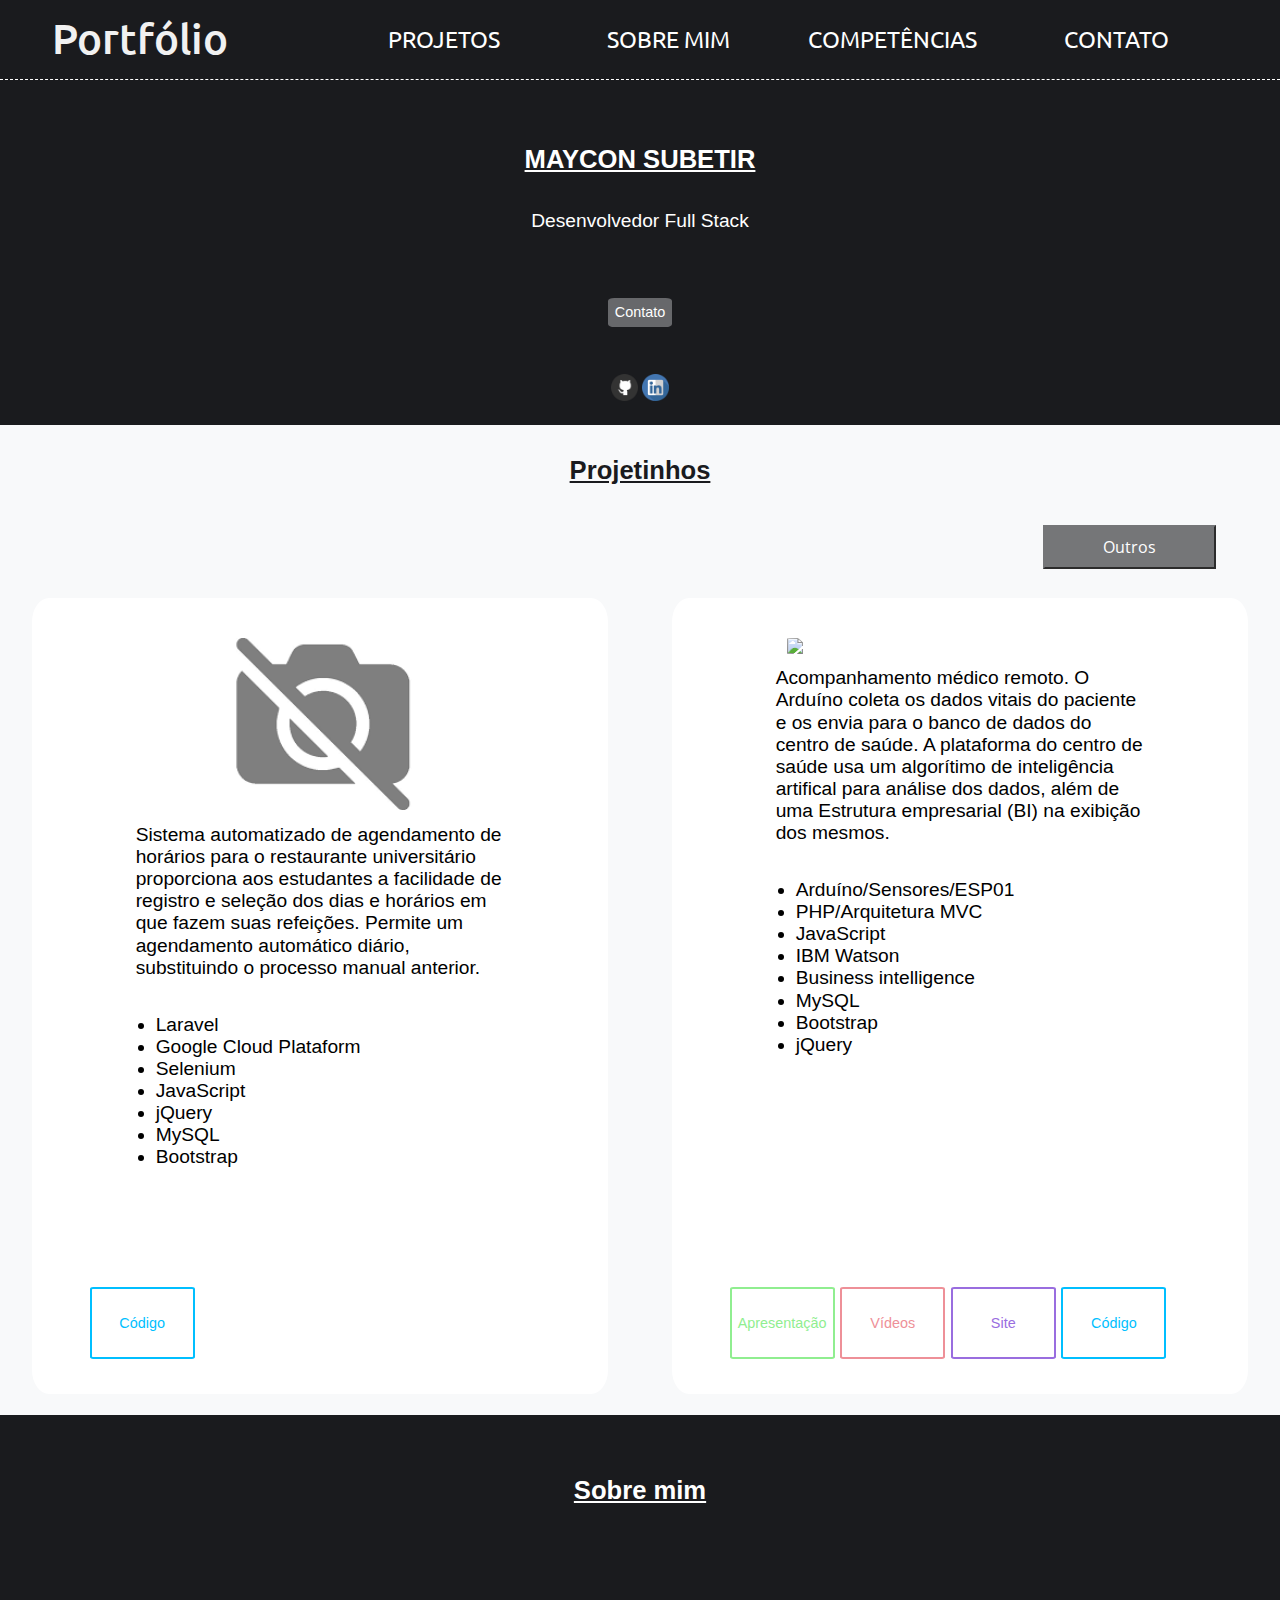
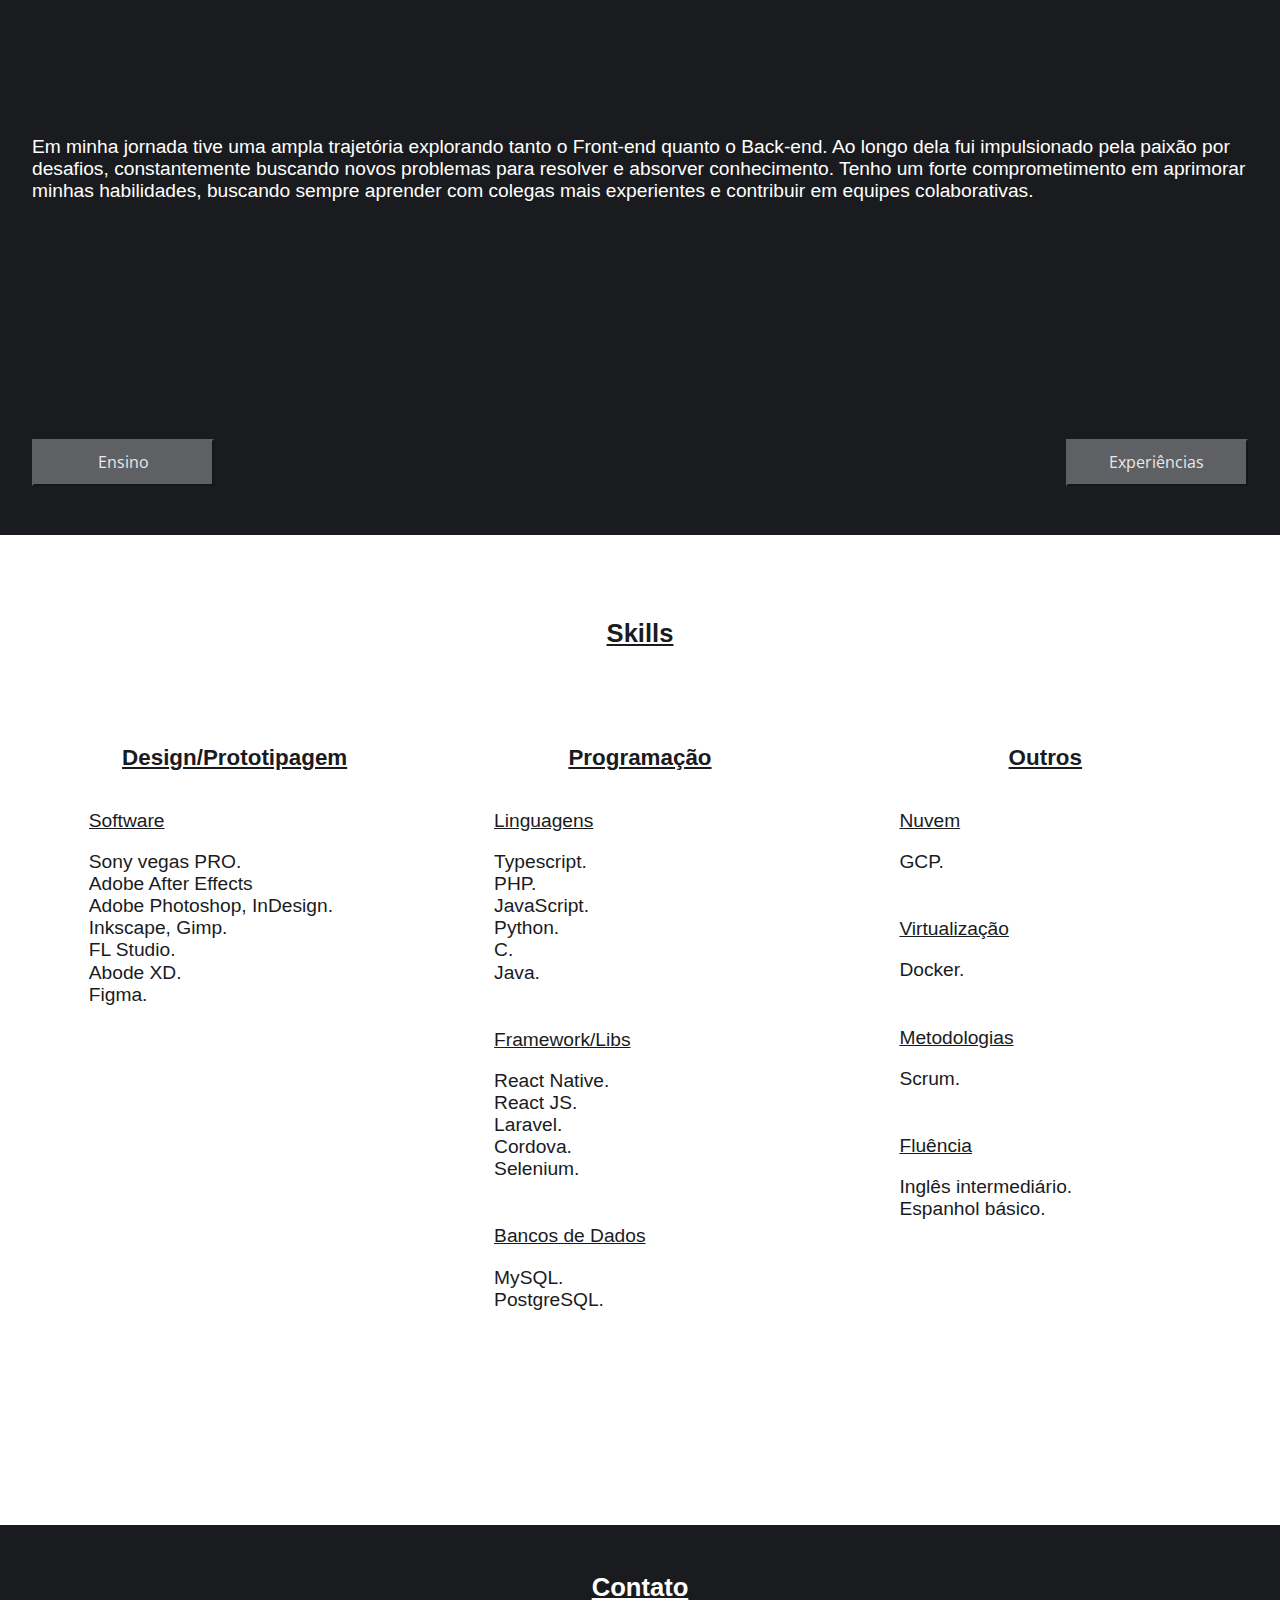
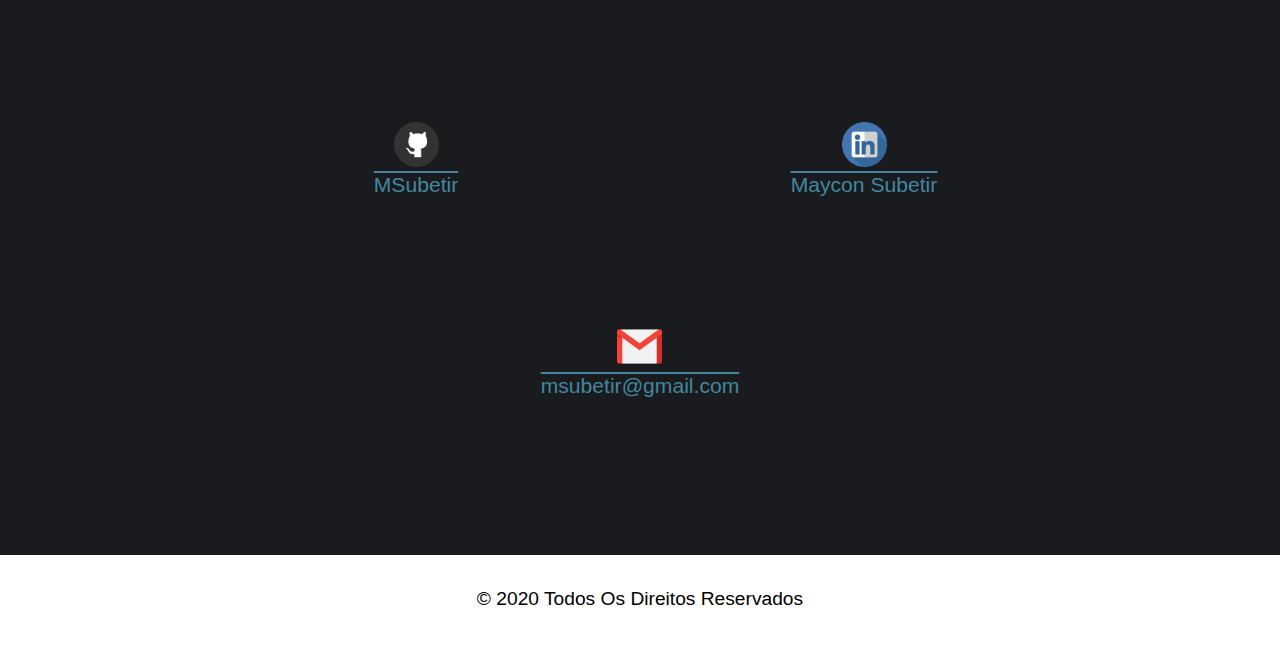
==== commit e7fc8118: "Update image loading to lazy loading. (generated by blackbox.ai )" ====
--- a/index.html
+++ b/index.html
@@ -52,6 +52,29 @@
         <div class="mostruario">
             <div>
                 <div>
+                    <img class="imgProject" src="./src/no_image.png">
+                    <p>Sistema automatizado de agendamento de horários para o restaurante universitário proporciona aos estudantes 
+                        a facilidade de registro e seleção dos dias e horários em que fazem suas refeições. 
+                        Permite um agendamento automático diário, substituindo o processo manual anterior.
+                    </p>
+                    <ul>
+                        <li>Laravel</li>
+                        <li>Google Cloud Plataform</li>
+                        <li>Selenium</li>
+                        <li>JavaScript</li>
+                        <li>jQuery</li>
+                        <li>MySQL</li>
+                        <li>Bootstrap</li>
+                    </ul>
+                </div>
+                <div class="botoes">
+                
+                    <a href="https://github.com/superadm502/web-grape"><button
+                           style="border-color: #00bfff; color: #00bfff;">Código</button></a>
+                </div>
+            </div>
+            <div>
+                <div>
                     <img class="imgProject" src="https://lh3.googleusercontent.com/pw/AL9nZEWDrD9WP7u0IJ0IU0GpBvTiAGp6Vu35ptmMbt2oFkIAYDjcUsAan7cx2PZMR6QagAKVhWrmuDJDzV2s6TRAHcM7AdGrxFujB-L2bV0T8Vt0gsU_KS-QbCMTap2TuhQhCovARQeePIqaximXKSYpY-IZ=w600-h338-no?authuser=0">
                     <p>Acompanhamento médico remoto. O Arduíno coleta os dados vitais do paciente e os envia para o banco de dados do centro de saúde. 
                         A plataforma do centro de saúde usa um algorítimo de inteligência artifical para análise dos dados, 
@@ -64,9 +87,8 @@
                         <li>IBM Watson</li>
                         <li>Business intelligence</li>
                         <li>MySQL</li>
-                        <li>Modelagem de dados</li>
                         <li>Bootstrap</li>
-                        <li>HTML/CSS</li>
+                        <li>jQuery</li>
                     </ul>
                 </div>
                 <div class="botoes">
@@ -83,10 +105,26 @@
                 </div>
             </div>
 
+            
+   
+        </div>
+
+
+    </div>
+
+    <div class="projetos b">
+        <h1 style="color: #1a1b1e;">Outros</h1>
+        <div class="transform" style="justify-content: flex-start;">
+            <button onclick="entrar()" class="submenu">Destaque</button>
+        </div>
+
+
+        <div class="mostruario">
+
             <div>
                 <div>
                     
-                    <img class="imgProject" src="https://lh3.googleusercontent.com/pw/ACtC-3dQdME1buegANVA4AhmHzX7jDebmpQfBxyj9ju6OzUto9A6blBK3Nn1LL9Td6VjcDFKGM53OBqk8XBBvCKb660P-Rh5WN4g9dhqQRKDlw7we7cQ8wvFliAg3ANfHQJTOGOj_EmdzZPYR6tXdzdJqC73=w1168-h657-no?authuser=0">
+                    <img class="imgProject" loading="lazy" src="https://lh3.googleusercontent.com/pw/ACtC-3dQdME1buegANVA4AhmHzX7jDebmpQfBxyj9ju6OzUto9A6blBK3Nn1LL9Td6VjcDFKGM53OBqk8XBBvCKb660P-Rh5WN4g9dhqQRKDlw7we7cQ8wvFliAg3ANfHQJTOGOj_EmdzZPYR6tXdzdJqC73=w1168-h657-no?authuser=0">
                     
                     <p>Reprodutor de Música Mobile com navegação dinâmica entre telas.
                         Apresenta recomendações diárias na tela inicial, além de separar os albums por genêro e artista na livraria.
@@ -106,24 +144,10 @@
                         style="border-color: #00bfff; color: #00bfff;">Código</button></a>
                 </div>
             </div>
-   
-        </div>
-
-
-    </div>
-
-    <div class="projetos b">
-        <h1 style="color: #1a1b1e;">Outros</h1>
-        <div class="transform" style="justify-content: flex-start;">
-            <button onclick="entrar()" class="submenu">Destaque</button>
-        </div>
-
-
-        <div class="mostruario">
-
-            <div>
-                <div>
-                    <img class="imgProject" src="https://lh3.googleusercontent.com/pw/ACtC-3eMUtDpyQF2hzIf7UNU7WPZtiNlY3qYYCqTxnLNk-a77r0hvLwrLTzMCzfAfC4eMctJe6zLSq7UK-7PksO1wY2rYF_I8qfjL-MVIj4fq04tmXqO48SQgNLmpSKtJqqMnRnIXPcMIBST2i1w1JEir1B4=w640-h360-no?authuser=0">
+
+            <div>
+                <div>
+                    <img class="imgProject" loading="lazy" src="https://lh3.googleusercontent.com/pw/ACtC-3eMUtDpyQF2hzIf7UNU7WPZtiNlY3qYYCqTxnLNk-a77r0hvLwrLTzMCzfAfC4eMctJe6zLSq7UK-7PksO1wY2rYF_I8qfjL-MVIj4fq04tmXqO48SQgNLmpSKtJqqMnRnIXPcMIBST2i1w1JEir1B4=w640-h360-no?authuser=0">
                     <p>Jogo Mobile voltado para o auxilio à qualidade de vida. Desenvolvido como Projeto integrador durante o ensino médio em Informática.
                     </p>
                     <ul>
@@ -155,7 +179,7 @@
 
             <div>
                 <div>
-                    <img class="imgProject" src="https://lh3.googleusercontent.com/pw/ACtC-3dGr8PTuitpGmlDnYWiCiXv81scR1LD-ia9iU2tmD60QuTEJ7A_bPNfEqdlbhJmjqjD2cAUsMxeeecZDMg3b_KJxbFA4M9hu9hKjIjn6HX9rQmbeBOoh1Y0LY4AMq_hKpCs7YDQHkQMWmJbxS_9bgMy=w640-h360-no?authuser=0">
+                    <img class="imgProject" loading="lazy" src="https://lh3.googleusercontent.com/pw/ACtC-3dGr8PTuitpGmlDnYWiCiXv81scR1LD-ia9iU2tmD60QuTEJ7A_bPNfEqdlbhJmjqjD2cAUsMxeeecZDMg3b_KJxbFA4M9hu9hKjIjn6HX9rQmbeBOoh1Y0LY4AMq_hKpCs7YDQHkQMWmJbxS_9bgMy=w640-h360-no?authuser=0">
                     <p>Bot de Subreddits e Notícias diárias. Recolhe os tópicos mais agitados das comunidades especificadas,
                         enviando os mesmo em formato de e-mail todos os dias às 7 horas.
 
@@ -176,7 +200,7 @@
             <div>
                 <div>
                     
-                   <img class="imgProject" src="https://lh3.googleusercontent.com/pw/ACtC-3fy2BUYh09y43q458K9qiwOE1IMpCWjmEK3EiHEZBBcyNiCsThLhYb1gBp75429A8-OxFFFI4X6XTSv1TzSPypDXangfpmJOceD6W5VZ-MGMOQyXRsnlMaAbw6cspUApkMM3LFPyhExGtfl6bQ-eaAW=w640-h360-no?authuser=0">
+                   <img class="imgProject" loading="lazy" src="https://lh3.googleusercontent.com/pw/ACtC-3fy2BUYh09y43q458K9qiwOE1IMpCWjmEK3EiHEZBBcyNiCsThLhYb1gBp75429A8-OxFFFI4X6XTSv1TzSPypDXangfpmJOceD6W5VZ-MGMOQyXRsnlMaAbw6cspUApkMM3LFPyhExGtfl6bQ-eaAW=w640-h360-no?authuser=0">
                     
                     <p>Gerador de Horários Escolares. Toda vez que iniciado gera uma estrutura diferente.
                         Impede a ocorrência de duas aulas ao mesmo tempo,
@@ -195,7 +219,7 @@
 
             <div>
                 <div>
-                    <img class="imgProject" src="https://lh3.googleusercontent.com/pw/ACtC-3fgGn7TcCbmMfhSUwdOuY-DYgH5nbjScEiMm5PkcMDQOVJrLaCTmHQhMg-UFUrFmO-lOFguikVgp8q6_2JBZSPFG349_M7hxqVFaNlUS92KSdkCeo7nWSlrsxgPzolXZX4W6e0yH45kLo838azbs39c=w640-h360-no?authuser=0">
+                    <img class="imgProject" loading="lazy" src="https://lh3.googleusercontent.com/pw/ACtC-3fgGn7TcCbmMfhSUwdOuY-DYgH5nbjScEiMm5PkcMDQOVJrLaCTmHQhMg-UFUrFmO-lOFguikVgp8q6_2JBZSPFG349_M7hxqVFaNlUS92KSdkCeo7nWSlrsxgPzolXZX4W6e0yH45kLo838azbs39c=w640-h360-no?authuser=0">
                     <p>Número de Casos de COVID-19 de 2020 no Brasil em um Gráfico de velas responsivo.
                         Atualizado diariamente de acordo com dados do Centro de Prevenção e Controle de Doenças Europeu.
                     </p>
@@ -217,7 +241,7 @@
 
             <div>
                 <div>
-                    <img class="imgProject" src="https://lh3.googleusercontent.com/pw/ACtC-3cnLi-6JOI9m8X_KeQTeahNfAiNjTkthPZG0m0LvatFGvl_rZpUNs4pekmpazgm_xTZTOSJBTd0accedsrssRurUkl6xllLCkQ34VSt_5jww_7XzEFFN0cb3x-gsw2jGpJYHaKHYhIRPhqD95_Kt8ii=w640-h360-no?authuser=0">
+                    <img class="imgProject" loading="lazy" src="https://lh3.googleusercontent.com/pw/ACtC-3cnLi-6JOI9m8X_KeQTeahNfAiNjTkthPZG0m0LvatFGvl_rZpUNs4pekmpazgm_xTZTOSJBTd0accedsrssRurUkl6xllLCkQ34VSt_5jww_7XzEFFN0cb3x-gsw2jGpJYHaKHYhIRPhqD95_Kt8ii=w640-h360-no?authuser=0">
                     <p>Agenda Mobile, separada por seções, registra infinitas anotações,
                         além de possuir funções de regresso e contador de dias. Design caprichado e interativo.
                     </p>
@@ -240,7 +264,7 @@
 
             <div>
                 <div>
-                    <img class="imgProject" src="https://lh3.googleusercontent.com/pw/ACtC-3cMPXJ2FddSLjSJEfjDp5BsjxKwW3A2LlPuJLCuyx3bq7I02Ulmu7NyoeKWMcIvtP-n_0golziE_aRjNnOjLn1pU5L98prRKzdjMs6yO5z91a5pxPpzCNvxTvEngjIdZKTTmviwiIo6u8lv5Q2hmpT2=w640-h360-no?authuser=0">
+                    <img class="imgProject" loading="lazy" src="https://lh3.googleusercontent.com/pw/ACtC-3cMPXJ2FddSLjSJEfjDp5BsjxKwW3A2LlPuJLCuyx3bq7I02Ulmu7NyoeKWMcIvtP-n_0golziE_aRjNnOjLn1pU5L98prRKzdjMs6yO5z91a5pxPpzCNvxTvEngjIdZKTTmviwiIo6u8lv5Q2hmpT2=w640-h360-no?authuser=0">
                     <p>Interface React interativa com função de Sortear.
                         Preenchido com textos e sequências de números, escolhe aleatoriamente e atualiza o estado ao clicar no botão.
                         Utiliza majoritariamente Bootstrap e CSS em animações/detalhes.
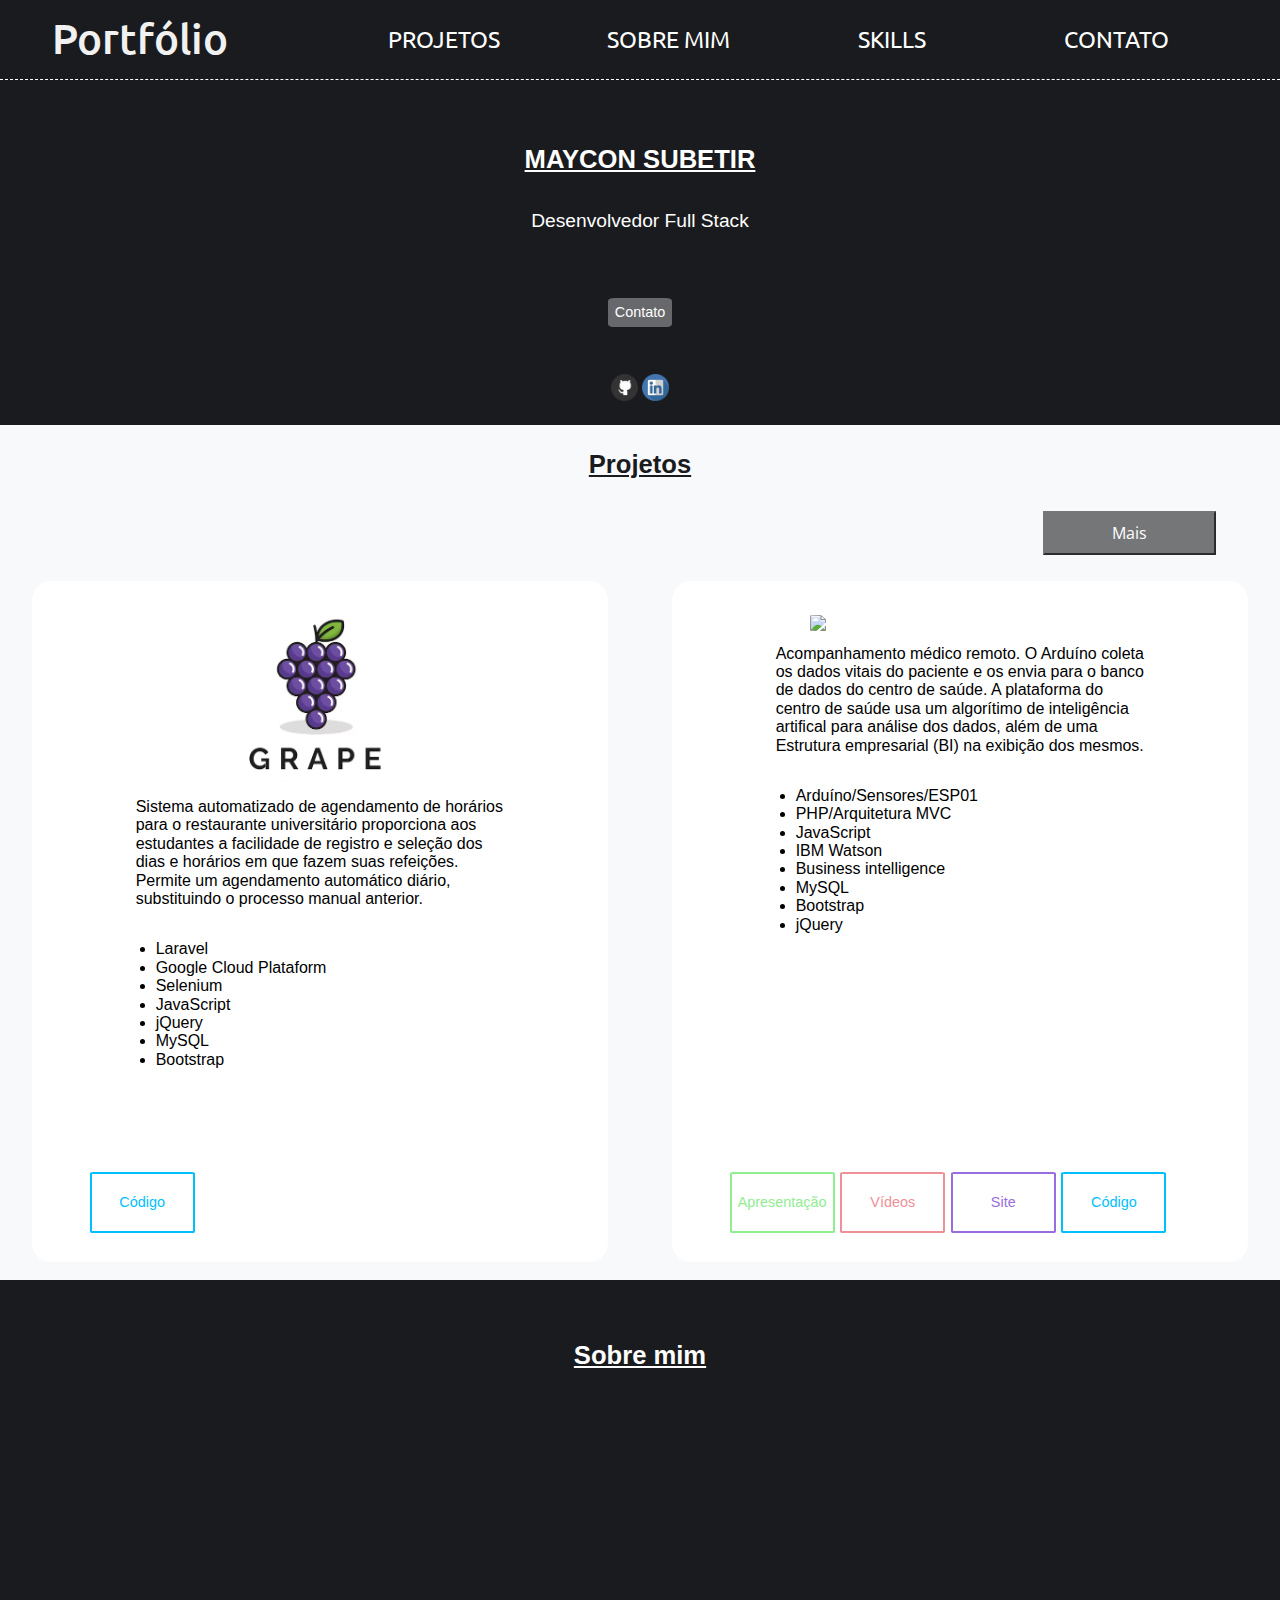
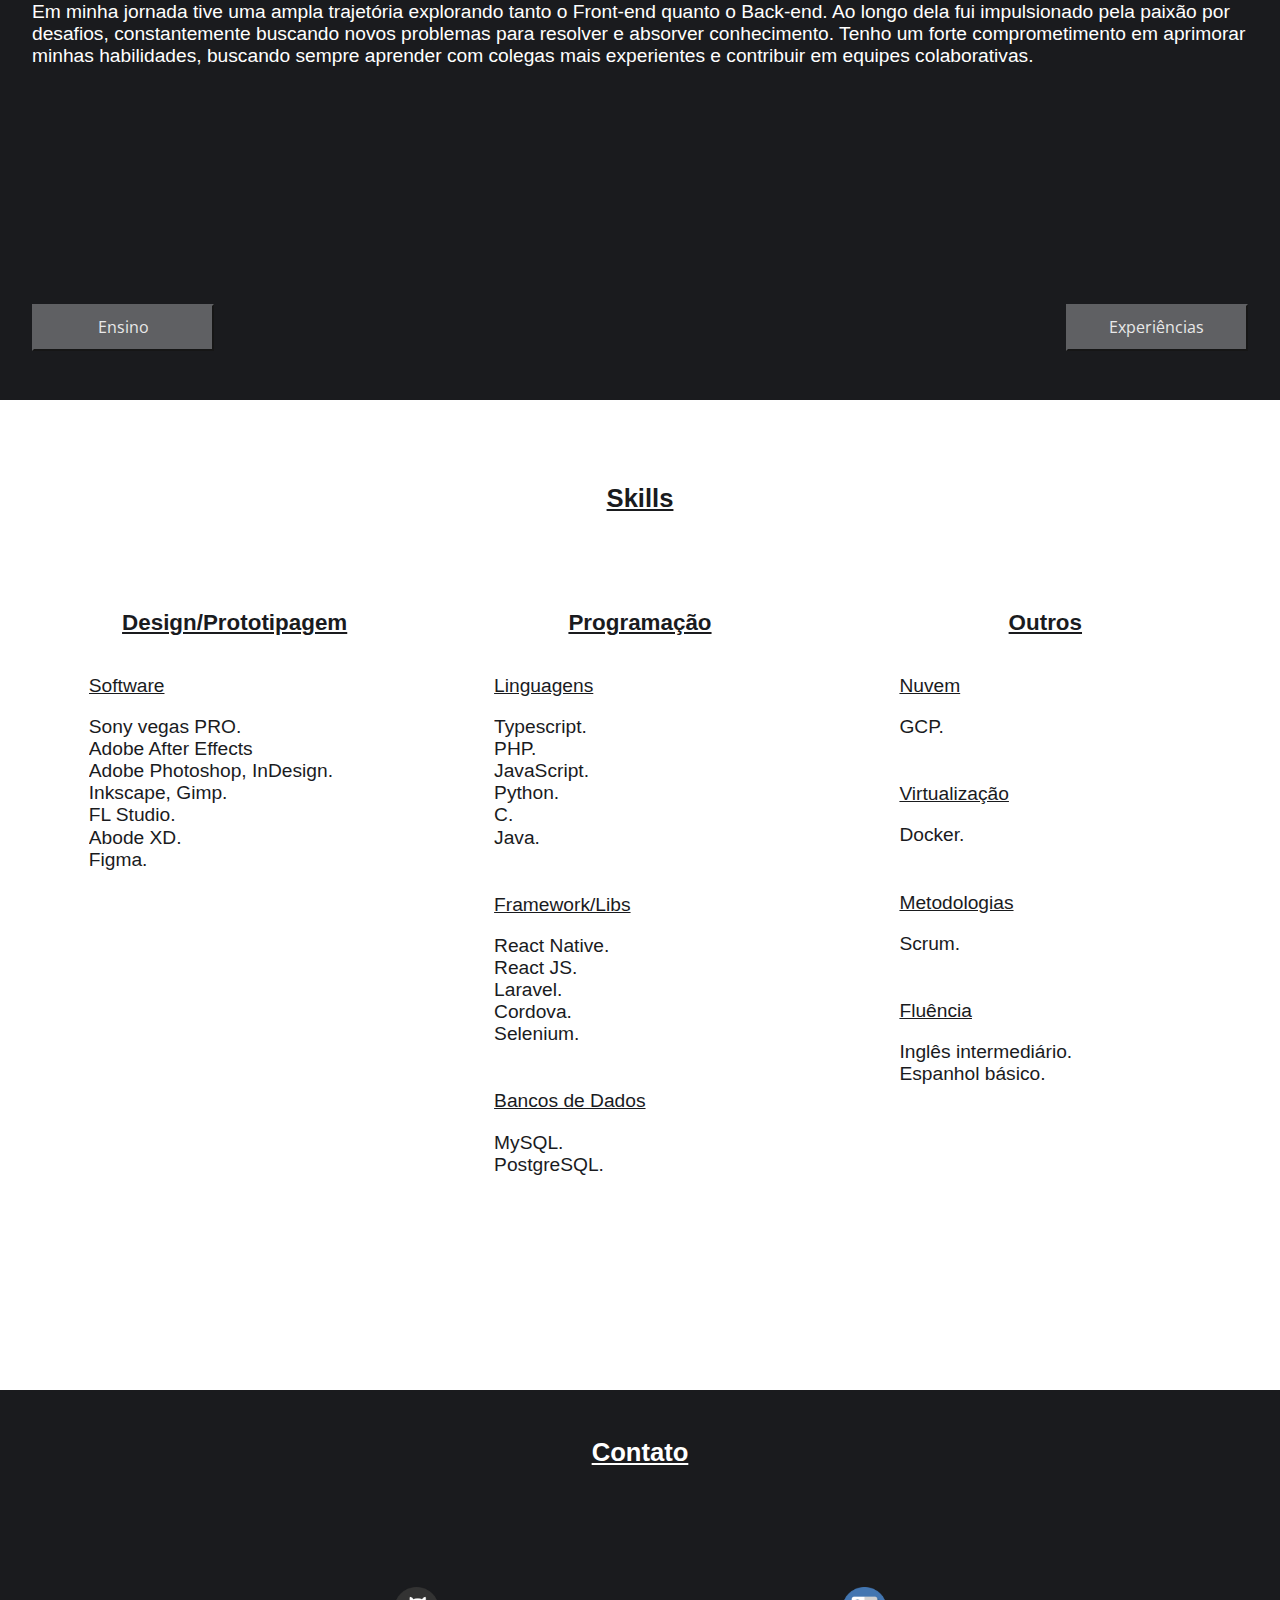
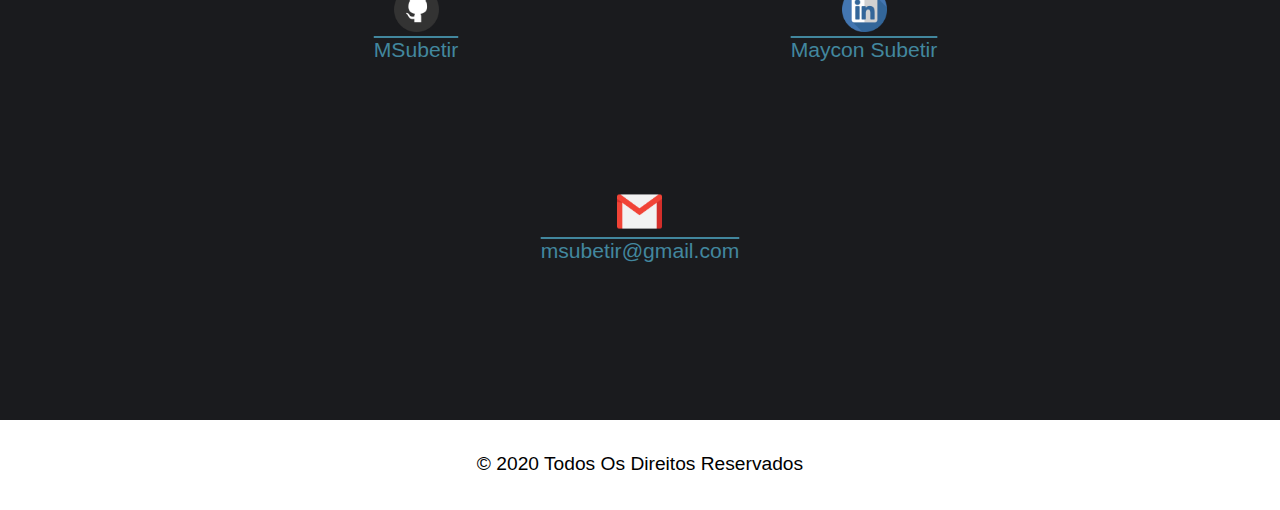
==== commit 616a3ec0: "ajustes final" ====
--- a/index.html
+++ b/index.html
@@ -23,7 +23,7 @@
         <ul>
             <li><a href="#projetos">PROJETOS</a></li>
             <li><a href="#sobreMim">SOBRE MIM</a></li>
-            <li><a href="#competencias">COMPETÊNCIAS</a></li>
+            <li><a href="#competencias">SKILLS</a></li>
             <li><a href="#contatos">CONTATO</a></li>
         </ul>
     </nav>
@@ -43,17 +43,17 @@
 
 
     <div class="projetos a">
-        <h1 id="projetos" style="color: #1a1b1e;">Projetinhos</h1>
+        <h1 style="color: #1a1b1e;">Projetos</h1>
 
         <div class="transform" style="justify-content: flex-end;">
-            <button onclick="sair()">Outros</button>
-        </div>
-
-        <div class="mostruario">
-            <div>
-                <div>
-                    <img class="imgProject" src="./src/no_image.png">
-                    <p>Sistema automatizado de agendamento de horários para o restaurante universitário proporciona aos estudantes 
+            <button onclick="sair()">Mais</button>
+        </div>
+
+        <div id="projetos" class="mostruario">
+            <div>
+                <div>
+                    <img class="imgProject" src="./src/grape.png">
+                    <p >Sistema automatizado de agendamento de horários para o restaurante universitário proporciona aos estudantes 
                         a facilidade de registro e seleção dos dias e horários em que fazem suas refeições. 
                         Permite um agendamento automático diário, substituindo o processo manual anterior.
                     </p>
@@ -115,7 +115,7 @@
     <div class="projetos b">
         <h1 style="color: #1a1b1e;">Outros</h1>
         <div class="transform" style="justify-content: flex-start;">
-            <button onclick="entrar()" class="submenu">Destaque</button>
+            <button onclick="entrar()" class="submenu">Recentes</button>
         </div>
 
 
--- a/index.css
+++ b/index.css
@@ -170,13 +170,14 @@
     flex-direction: column;
 }
 .imgProject{
-    width: 75%;
+    width: 65%;
     border-radius: 3%;
     margin-bottom: 3%;
 }
 
 .mostruario > div > div > p, .mostruario > div > div > ul > li{
-    color: #000
+    color: #000;
+    font-size: 1em;
 }
 
 .mostruario > div > div > p, .mostruario > div > div > ul{
@@ -496,7 +497,7 @@
     }
 
     .projetos{
-        height: 95vh;
+        height: 90vh;
     }
 
     .transform button, .transform div button{
@@ -550,7 +551,7 @@
     */
 
     .projetos{
-        height: 110vh;
+        height: 95vh;
     }
 
     .transform button, .transform div button{
